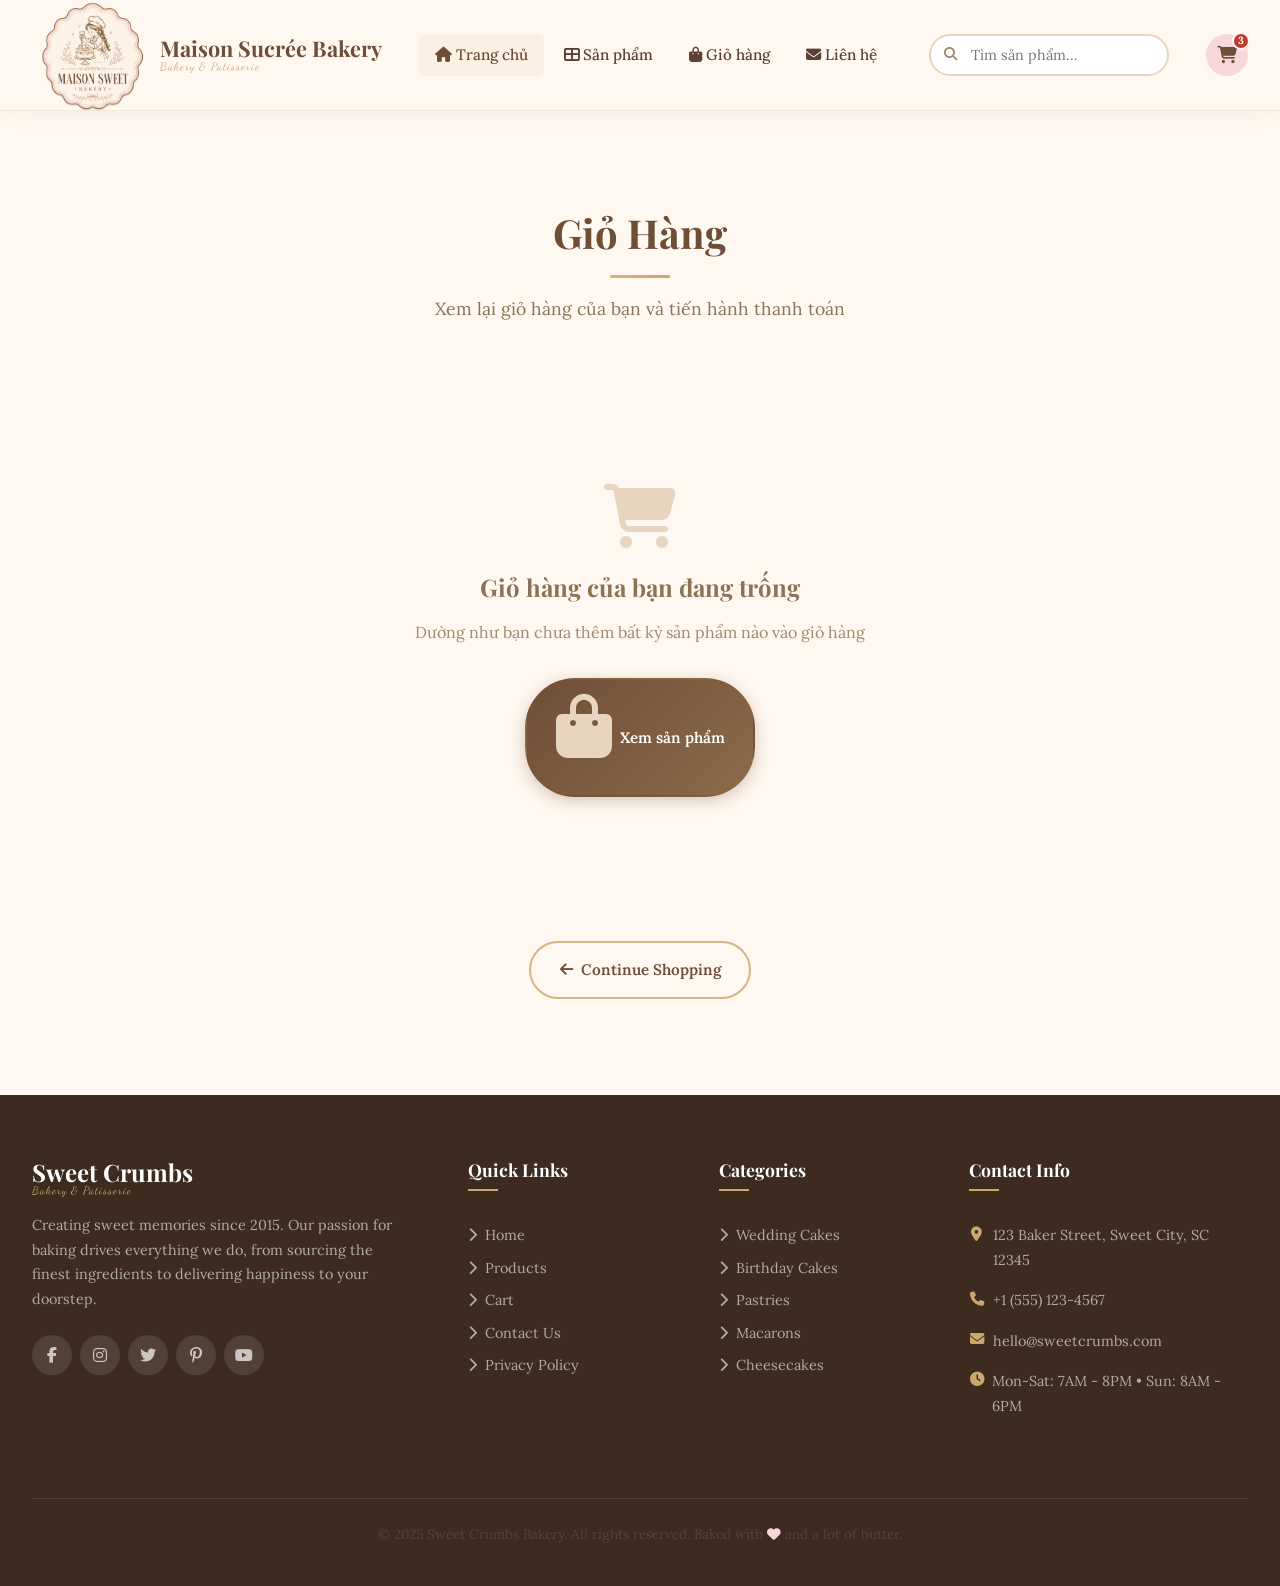
==== cart.html @ 45a96ffe "Summary" ====
<!doctype html>
<html lang="en">
  <head>
    <meta charset="UTF-8" />
    <meta name="viewport" content="width=device-width, initial-scale=1.0" />
    <title>Maison Sucrée Bakery - Cart</title>
    <link rel="stylesheet" href="css/style.css" />
    <link rel="stylesheet" href="css/cart.css" />
    <link
      rel="stylesheet"
      href="https://cdnjs.cloudflare.com/ajax/libs/font-awesome/6.5.1/css/all.min.css"
    />
    <link
      href="https://fonts.googleapis.com/css2?family=Playfair+Display:wght@400;500;600;700&family=Lora:wght@400;500;600;700&family=Dancing+Script:wght@400;500;600;700&display=swap"
      rel="stylesheet"
    />
  </head>
  <body>
    <!-- ========== HEADER ========== -->
    <header class="header">
      <div class="container">
        <a href="index.html" class="logo">
          <!-- <div class="logo-icon"><i class="fas fa-birthday-cake"></i></div> -->
          <div class="logo-image">
            <img src="images/web_logo_small.png" />
          </div>
          <div class="logo-text">
            Maison Sucrée Bakery
            <small>Bakery &amp; Patisserie</small>
          </div>
        </a>
        <nav class="nav-menu">
          <a href="index.html" class="nav-link active"
            ><i class="fas fa-home"></i> Trang chủ</a
          >
          <a href="products.html" class="nav-link"
            ><i class="fas fa-th-large"></i> Sản phẩm</a
          >
          <a href="cart.html" class="nav-link"
            ><i class="fas fa-shopping-bag"></i> Giỏ hàng</a
          >
          <a href="contact.html" class="nav-link"
            ><i class="fas fa-envelope"></i> Liên hệ</a
          >
        </nav>
        <div class="search-box">
          <i class="fas fa-search search-icon"></i>
          <input type="text" id="homeSearch" placeholder="Tìm sản phẩm..." />
        </div>
        <a href="cart.html" class="cart-icon" id="headerCart">
          <i class="fas fa-shopping-cart"></i>
          <span class="cart-badge">3</span>
        </a>
      </div>
    </header>

    <!-- ========== CART SECTION ========== -->
    <section class="section">
      <div class="container">
        <div class="section-title">
          <h2>Giỏ Hàng</h2>
          <p>Xem lại giỏ hàng của bạn và tiến hành thanh toán</p>
        </div>

        <!-- Cart Empty State (hidden when items exist) -->
        <div class="cart-empty" id="cartEmpty">
          <i class="fas fa-shopping-cart"></i>
          <h3>Giỏ hàng của bạn đang trống</h3>
          <p>Dường như bạn chưa thêm bất kỳ sản phẩm nào vào giỏ hàng</p>
          <a href="products.html" class="btn btn-primary">
            <i class="fas fa-shopping-bag"></i> Xem sản phẩm
          </a>
        </div>

        <div class="cart-layout" id="cartShop">
          <!-- Cart Table -->
          <div class="cart-table-wrapper">
            <table class="cart-table" id="cartTable">
              <thead>
                <tr>
                  <th>Tên Sản Phẩm</th>
                  <th>Giá</th>
                  <th>Số Lượng</th>
                  <th>Tổng</th>
                  <th>Xóa</th>
                </tr>
              </thead>
              <tbody id="cartBody"></tbody>
            </table>

            <div class="cart-actions">
              <button id="clearCartBtn">
                <i class="fas fa-trash"></i> Clear Cart
              </button>
            </div>
          </div>

          <!-- Cart Summary -->
          <div class="cart-summary" id="summaryRow"></div>
        </div>

        <!-- Continue Shopping -->
        <div style="text-align: center; margin-top: var(--space-2xl)">
          <a href="products.html" class="btn btn-outline">
            <i class="fas fa-arrow-left"></i> Continue Shopping
          </a>
        </div>
      </div>
    </section>

    <!-- ========== FOOTER ========== -->
    <footer class="footer">
      <div class="container">
        <div class="footer-grid">
          <div class="footer-brand">
            <div class="logo-text">
              Sweet Crumbs
              <small>Bakery &amp; Patisserie</small>
            </div>
            <p>
              Creating sweet memories since 2015. Our passion for baking drives
              everything we do, from sourcing the finest ingredients to
              delivering happiness to your doorstep.
            </p>
            <div class="footer-social">
              <a href="#" aria-label="Facebook"
                ><i class="fab fa-facebook-f"></i
              ></a>
              <a href="#" aria-label="Instagram"
                ><i class="fab fa-instagram"></i
              ></a>
              <a href="#" aria-label="Twitter"
                ><i class="fab fa-twitter"></i
              ></a>
              <a href="#" aria-label="Pinterest"
                ><i class="fab fa-pinterest-p"></i
              ></a>
              <a href="#" aria-label="YouTube"
                ><i class="fab fa-youtube"></i
              ></a>
            </div>
          </div>

          <div>
            <h4>Quick Links</h4>
            <ul class="footer-links">
              <li>
                <a href="index.html"
                  ><i class="fas fa-chevron-right"></i> Home</a
                >
              </li>
              <li>
                <a href="products.html"
                  ><i class="fas fa-chevron-right"></i> Products</a
                >
              </li>
              <li>
                <a href="cart.html"
                  ><i class="fas fa-chevron-right"></i> Cart</a
                >
              </li>
              <li>
                <a href="contact.html"
                  ><i class="fas fa-chevron-right"></i> Contact Us</a
                >
              </li>
              <li>
                <a href="policy.html"
                  ><i class="fas fa-chevron-right"></i> Privacy Policy</a
                >
              </li>
            </ul>
          </div>

          <div>
            <h4>Categories</h4>
            <ul class="footer-links">
              <li>
                <a href="products.html"
                  ><i class="fas fa-chevron-right"></i> Wedding Cakes</a
                >
              </li>
              <li>
                <a href="products.html"
                  ><i class="fas fa-chevron-right"></i> Birthday Cakes</a
                >
              </li>
              <li>
                <a href="products.html"
                  ><i class="fas fa-chevron-right"></i> Pastries</a
                >
              </li>
              <li>
                <a href="products.html"
                  ><i class="fas fa-chevron-right"></i> Macarons</a
                >
              </li>
              <li>
                <a href="products.html"
                  ><i class="fas fa-chevron-right"></i> Cheesecakes</a
                >
              </li>
            </ul>
          </div>

          <div>
            <h4>Contact Info</h4>
            <ul class="footer-contact">
              <li>
                <i class="fas fa-map-marker-alt"></i> 123 Baker Street, Sweet
                City, SC 12345
              </li>
              <li><i class="fas fa-phone"></i> +1 (555) 123-4567</li>
              <li><i class="fas fa-envelope"></i> hello@sweetcrumbs.com</li>
              <li>
                <i class="fas fa-clock"></i> Mon-Sat: 7AM - 8PM &bull; Sun: 8AM
                - 6PM
              </li>
            </ul>
          </div>
        </div>

        <div class="footer-bottom">
          <p>
            &copy; 2025 Sweet Crumbs Bakery. All rights reserved. Baked with
            <i class="fas fa-heart" style="color: var(--color-light-pink)"></i>
            and a lot of butter.
          </p>
        </div>
      </div>
    </footer>

    <!-- NEW Toast Notification -->
    <div id="toastBox" class="toast-box toast-success">
      <div class="toast-icon">
        <i class="fa-solid fa-circle-check"></i>
      </div>

      <div class="toast-content">
        <div class="toast-title"></div>
        <div class="toast-message"></div>
      </div>

      <button class="toast-close">
        <i class="fa-solid fa-xmark"></i>
      </button>
    </div>

    <script src="scripts/products_data.js"></script>
    <script src="scripts/cart.js"></script>
  </body>
</html>
---- css/style.css ----
/* =====================================================
   Sweet Crumbs Bakery - Main Stylesheet
   Theme: Warm, cozy, elegant bakery style
   Colors: Cream, Light Pink, Light Brown, Chocolate Brown
   ===================================================== */

/* === CSS Variables === */
:root {
  /* Colors */
  --color-cream: #fff8f0;
  --color-light-pink: #f8d7da;
  --color-light-brown: #d8b384;
  --color-chocolate: #6f4e37;
  --color-white: #ffffff;
  --color-dark: #3d2b1f;
  --color-gold: #c9a96e;
  --color-rose: #e8a0bf;
  --color-text: #5c4033;
  --color-text-light: #8b7355;
  --color-text-muted: #a0896e;
  --color-border: #e8d5c0;
  --color-success: #6b8e5a;
  --color-danger: #c0392b;
  --color-shadow: rgba(111, 78, 55, 0.08);
  --color-shadow-hover: rgba(111, 78, 55, 0.16);

  /* Typography */
  --font-heading: "Playfair Display", Georgia, serif;
  --font-body: "Lora", "Georgia", serif;
  --font-accent: "Dancing Script", cursive;

  /* Spacing */
  --space-xs: 0.25rem;
  --space-sm: 0.5rem;
  --space-md: 1rem;
  --space-lg: 1.5rem;
  --space-xl: 2rem;
  --space-2xl: 3rem;
  --space-3xl: 4rem;
  --space-4xl: 6rem;

  /* Border Radius */
  --radius-sm: 6px;
  --radius-md: 12px;
  --radius-lg: 20px;
  --radius-xl: 30px;
  --radius-full: 50%;

  /* Shadows */
  --shadow-sm: 0 2px 8px var(--color-shadow);
  --shadow-md: 0 4px 16px var(--color-shadow);
  --shadow-lg: 0 8px 32px var(--color-shadow-hover);
  --shadow-xl: 0 12px 48px var(--color-shadow-hover);

  /* Transitions */
  --transition-fast: 0.2s ease;
  --transition-normal: 0.3s ease;
  --transition-slow: 0.5s ease;

  /* Layout */
  --header-height: 80px;
  --max-width: 1280px;
}

/* === Reset & Base === */
*,
*::before,
*::after {
  margin: 0;
  padding: 0;
  box-sizing: border-box;
}

html {
  scroll-behavior: smooth;
  font-size: 16px;
}

body {
  font-family: var(--font-body);
  color: var(--color-text);
  background-color: var(--color-cream);
  line-height: 1.7;
  -webkit-font-smoothing: antialiased;
  -moz-osx-font-smoothing: grayscale;
}

h1,
h2,
h3,
h4,
h5,
h6 {
  font-family: var(--font-heading);
  color: var(--color-chocolate);
  line-height: 1.3;
  font-weight: 700;
}

h1 {
  font-size: 2.75rem;
}

h2 {
  font-size: 2.25rem;
}

h3 {
  font-size: 1.5rem;
}

h4 {
  font-size: 1.25rem;
}

p {
  margin-bottom: var(--space-md);
  color: var(--color-text);
}

a {
  text-decoration: none;
  color: inherit;
  transition: color var(--transition-fast);
}

img {
  max-width: 100%;
  height: auto;
  display: block;
}

ul,
ol {
  list-style: none;
}

button {
  font-family: var(--font-body);
  cursor: pointer;
  border: none;
  outline: none;
}

input,
select,
textarea {
  font-family: var(--font-body);
  font-size: 1rem;
  border: 2px solid var(--color-border);
  border-radius: var(--radius-md);
  padding: 0.75rem 1rem;
  background: var(--color-white);
  color: var(--color-text);
  transition:
    border-color var(--transition-fast),
    box-shadow var(--transition-fast);
  width: 100%;
}

input:focus,
select:focus,
textarea:focus {
  outline: none;
  border-color: var(--color-light-brown);
  box-shadow: 0 0 0 4px rgba(216, 179, 132, 0.15);
}

.errorcontact {
  color: var(--color-danger);
  margin-top: 5px;
  font-size: 0.85rem;
}

select {
  appearance: none;
  background-image: url("data:image/svg+xml,%3Csvg xmlns='http://www.w3.org/2000/svg' width='12' height='12' viewBox='0 0 12 12'%3E%3Cpath fill='%236F4E37' d='M6 8L1 3h10z'/%3E%3C/svg%3E");
  background-repeat: no-repeat;
  background-position: right 1rem center;
  padding-right: 2.5rem;
}

/* === Utility === */
.container {
  max-width: var(--max-width);
  margin: 0 auto;
  padding: 0 var(--space-xl);
}

.section {
  padding: var(--space-4xl) 0;
}

.section-title {
  text-align: center;
  margin-bottom: var(--space-3xl);
}

.section-title h2 {
  font-size: 2.5rem;
  margin-bottom: var(--space-md);
  position: relative;
  display: inline-block;
}

.section-title h2::after {
  content: "";
  display: block;
  width: 60px;
  height: 3px;
  background: linear-gradient(
    135deg,
    var(--color-light-brown),
    var(--color-gold)
  );
  margin: var(--space-md) auto 0;
  border-radius: 2px;
}

.section-title p {
  font-size: 1.1rem;
  color: var(--color-text-light);
  max-width: 550px;
  margin: 0 auto;
}

.accent-text {
  font-family: var(--font-accent);
  color: var(--color-gold);
}

/* === Header === */
.header {
  /* position: sticky;
  top: 0;
  z-index: 1000; */
  padding: 15px 0px;
  background: rgba(255, 248, 240, 0.97);
  backdrop-filter: blur(12px);
  -webkit-backdrop-filter: blur(12px);
  border-bottom: 1px solid rgba(232, 213, 192, 0.5);
  box-shadow: 0 2px 20px rgba(111, 78, 55, 0.06);
}

.header .container {
  display: flex;
  align-items: center;
  justify-content: space-between;
  height: var(--header-height);
  gap: var(--space-xl);
}

/* Logo */
.logo {
  display: flex;
  align-items: center;
  gap: var(--space-sm);
  flex-shrink: 0;
}

.logo-icon {
  width: 44px;
  height: 44px;
  background: linear-gradient(
    135deg,
    var(--color-light-brown),
    var(--color-chocolate)
  );
  border-radius: var(--radius-md);
  display: flex;
  align-items: center;
  justify-content: center;
  color: var(--color-white);
  font-size: 1.3rem;
}

.logo-image img {
  width: 120px;
  height: 120px;
}

.logo-text {
  font-family: var(--font-heading);
  font-size: 1.35rem;
  color: var(--color-chocolate);
  font-weight: 700;
  line-height: 1.1;
}

.logo-text small {
  display: block;
  font-family: var(--font-accent);
  font-size: 0.7rem;
  color: var(--color-gold);
  font-weight: 400;
  letter-spacing: 1px;
}

/* Navigation */
.nav-menu {
  display: flex;
  align-items: center;
  gap: var(--space-xs);
}

.nav-link {
  padding: 0.5rem 1rem;
  color: var(--color-text);
  font-weight: 500;
  font-size: 0.95rem;
  border-radius: var(--radius-sm);
  transition: all var(--transition-fast);
  white-space: nowrap;
}

.nav-link:hover,
.nav-link.active {
  color: var(--color-chocolate);
  background: rgba(216, 179, 132, 0.12);
}

/* Search Box */
.search-box {
  position: relative;
  flex-shrink: 0;
}

.search-box input {
  width: 240px;
  padding: 0.6rem 1rem 0.6rem 2.5rem;
  border-radius: 50px;
  font-size: 0.9rem;
  border: 2px solid var(--color-border);
  background: var(--color-white);
  transition: all var(--transition-normal);
}

.search-box input:focus {
  width: 300px;
  border-color: var(--color-light-brown);
  box-shadow: 0 0 0 4px rgba(216, 179, 132, 0.12);
}

.search-box .search-icon {
  position: absolute;
  left: 0.9rem;
  top: 50%;
  transform: translateY(-50%);
  color: var(--color-text-muted);
  font-size: 0.85rem;
}

/* Cart Icon */
.cart-icon {
  position: relative;
  display: flex;
  align-items: center;
  justify-content: center;
  width: 42px;
  height: 42px;
  border-radius: var(--radius-full);
  background: var(--color-light-pink);
  color: var(--color-chocolate);
  font-size: 1.1rem;
  transition: all var(--transition-fast);
  flex-shrink: 0;
}

.cart-icon:hover {
  background: var(--color-chocolate);
  color: var(--color-white);
  transform: scale(1.05);
}

.cart-badge {
  position: absolute;
  top: -2px;
  right: -2px;
  background: var(--color-danger);
  color: var(--color-white);
  font-size: 0.65rem;
  font-weight: 700;
  width: 18px;
  height: 18px;
  border-radius: var(--radius-full);
  display: flex;
  align-items: center;
  justify-content: center;
  border: 2px solid var(--color-cream);
}

/* === Hero Slider === */
.hero-slider {
  position: relative;
  width: 100%;
  min-height: 560px;
  overflow: hidden;
  background: linear-gradient(
    135deg,
    #fff8f0 0%,
    #f8e8d6 30%,
    #f0d4b8 70%,
    #e8c4a0 100%
  );
}

.hero-slider .slide {
  position: absolute;
  inset: 0;
  display: grid;
  grid-template-columns: 1fr 1fr;
  gap: var(--space-3xl);
  align-items: center;
  padding: var(--space-3xl) 8%;
  opacity: 0;
  visibility: hidden;
  transition:
    opacity 0.8s ease,
    visibility 0.8s ease;
}

.hero-slider .slide.active {
  opacity: 1;
  visibility: visible;
}

.slide-content {
  position: relative;
  z-index: 2;
}

.slide-badge {
  display: inline-flex;
  align-items: center;
  gap: var(--space-sm);
  background: rgba(255, 255, 255, 0.7);
  backdrop-filter: blur(8px);
  padding: 0.4rem 1rem;
  border-radius: 50px;
  font-size: 0.85rem;
  color: var(--color-chocolate);
  font-weight: 500;
  margin-bottom: var(--space-lg);
  border: 1px solid rgba(216, 179, 132, 0.3);
}

.slide-content h2 {
  font-size: 3.2rem;
  line-height: 1.15;
  margin-bottom: var(--space-lg);
  color: var(--color-dark);
  font-family: var(--font-heading);
  max-width: 520px;
}

.slide-content p {
  font-size: 1.15rem;
  color: var(--color-text-light);
  /* margin-bottom: var(--space-xl); */
  max-width: 480px;
  line-height: 1.8;
}

.slide-image {
  display: flex;
  justify-content: center;
  align-items: center;
  position: relative;
  z-index: 1;
}

.slide-image img {
  width: 100%;
  max-width: 500px;
  border-radius: var(--radius-lg);
  box-shadow: var(--shadow-xl);
  object-fit: cover;
  aspect-ratio: 4/3;
  transition: transform 0.6s ease;
}

.slide.active .slide-image img {
  transform: scale(1);
}

/* Slider navigation arrows */
.slider-btn {
  position: absolute;
  top: 50%;
  transform: translateY(-50%);
  z-index: 10;
  width: 50px;
  height: 50px;
  border: none;
  border-radius: var(--radius-full);
  background: rgba(255, 255, 255, 0.85);
  backdrop-filter: blur(8px);
  color: var(--color-chocolate);
  font-size: 1.8rem;
  cursor: pointer;
  box-shadow: var(--shadow-md);
  transition: all var(--transition-normal);
  display: flex;
  align-items: center;
  justify-content: center;
  line-height: 1;
}

.slider-btn:hover {
  background: var(--color-white);
  box-shadow: var(--shadow-lg);
  transform: translateY(-50%) scale(1.08);
}

.slider-btn-prev {
  left: 24px;
}

.slider-btn-next {
  right: 24px;
}

/* Slider dots */
.slider-dots {
  position: absolute;
  bottom: 28px;
  left: 50%;
  transform: translateX(-50%);
  z-index: 10;
  display: flex;
  gap: 12px;
}

.slider-dot {
  width: 12px;
  height: 12px;
  border-radius: var(--radius-full);
  border: 2px solid var(--color-chocolate);
  background: transparent;
  cursor: pointer;
  transition: all var(--transition-normal);
  padding: 0;
}

.slider-dot.active {
  background: var(--color-chocolate);
  transform: scale(1.2);
}

.slider-dot:hover {
  background: var(--color-light-brown);
  border-color: var(--color-light-brown);
}

/* === Buttons === */
.btn {
  display: inline-flex;
  align-items: center;
  justify-content: center;
  gap: var(--space-sm);
  padding: 0.85rem 1.8rem;
  border-radius: 50px;
  font-weight: 600;
  font-size: 0.95rem;
  transition: all var(--transition-normal);
  white-space: nowrap;
  border: 2px solid transparent;
}

.btn-primary {
  background: linear-gradient(135deg, var(--color-chocolate), #8b6b4a);
  color: var(--color-white);
  box-shadow: 0 4px 15px rgba(111, 78, 55, 0.3);
}

.btn-primary:hover {
  transform: translateY(-2px);
  box-shadow: 0 6px 25px rgba(111, 78, 55, 0.4);
  background: linear-gradient(135deg, #8b6b4a, var(--color-chocolate));
}

.btn-secondary {
  background: var(--color-white);
  color: var(--color-chocolate);
  border-color: var(--color-chocolate);
}

.btn-secondary:hover {
  background: var(--color-chocolate);
  color: var(--color-white);
  transform: translateY(-2px);
}

.btn-outline {
  background: transparent;
  color: var(--color-chocolate);
  border: 2px solid var(--color-light-brown);
}

.btn-outline:hover {
  background: var(--color-light-brown);
  color: var(--color-white);
  transform: translateY(-2px);
}

.btn-small {
  padding: 0.5rem 1.2rem;
  font-size: 0.85rem;
}

/* === Product Cards === */
.product-grid {
  display: grid;
  grid-template-columns: repeat(3, 1fr);
  gap: var(--space-xl);
}

.product-card {
  background: var(--color-white);
  border-radius: var(--radius-lg);
  overflow: hidden;
  box-shadow: var(--shadow-sm);
  transition: all var(--transition-normal);
  border: 1px solid rgba(232, 213, 192, 0.3);
}

.product-card:hover {
  transform: translateY(-6px);
  box-shadow: var(--shadow-lg);
}

.product-card-image {
  position: relative;
  overflow: hidden;
  /* aspect-ratio: 1/1; */
  aspect-ratio: 4/3;
  background: linear-gradient(
    135deg,
    var(--color-light-pink) 0%,
    var(--color-cream) 100%
  );
}

.product-card-image img {
  width: 100%;
  height: 100%;
  object-fit: cover;
  transition: transform var(--transition-slow);
}

.product-card:hover .product-card-image img {
  transform: scale(1.08);
}

.product-card-tag {
  position: absolute;
  top: var(--space-md);
  left: var(--space-md);
  background: var(--color-chocolate);
  color: var(--color-white);
  padding: 0.25rem 0.85rem;
  border-radius: 50px;
  font-size: 0.75rem;
  font-weight: 600;
  letter-spacing: 0.5px;
}

.product-card-body {
  padding: var(--space-lg);
}

.product-card-body h3 {
  font-size: 1.15rem;
  margin-bottom: var(--space-sm);
}

.product-card-body .short-desc {
  font-size: 0.9rem;
  color: var(--color-text-light);
  margin-bottom: var(--space-md);
  line-height: 1.6;
  display: -webkit-box;
  -webkit-line-clamp: 3;
  -webkit-box-orient: vertical;
  overflow: hidden;
}

.product-card-footer {
  display: flex;
  align-items: center;
  justify-content: space-between;
  margin-bottom: var(--space-md);
}

.product-price {
  font-family: var(--font-heading);
  font-size: 1.4rem;
  color: var(--color-chocolate);
  font-weight: 700;
}

.product-card-actions {
  display: flex;
  gap: var(--space-sm);
}

.add-to-cart-btn {
  flex: 1;
  padding: 0.65rem 1rem;
  background: linear-gradient(135deg, var(--color-chocolate), #8b6b4a);
  color: var(--color-white);
  border-radius: var(--radius-md);
  font-weight: 600;
  font-size: 0.85rem;
  transition: all var(--transition-fast);
  display: flex;
  align-items: center;
  justify-content: center;
  gap: var(--space-xs);
}

.add-to-cart-btn:hover {
  transform: translateY(-1px);
  box-shadow: 0 4px 12px rgba(111, 78, 55, 0.3);
}

.view-details-btn {
  padding: 0.65rem 1rem;
  background: transparent;
  color: var(--color-chocolate);
  border: 2px solid var(--color-border);
  border-radius: var(--radius-md);
  font-weight: 600;
  font-size: 0.85rem;
  transition: all var(--transition-fast);
  display: flex;
  align-items: center;
  justify-content: center;
  gap: var(--space-xs);
}

.view-details-btn:hover {
  border-color: var(--color-chocolate);
  background: rgba(111, 78, 55, 0.05);
}

/* === Why Choose Us / Features === */
.features-grid {
  display: grid;
  grid-template-columns: repeat(3, 1fr);
  gap: var(--space-xl);
}

.feature-card {
  background: var(--color-white);
  padding: var(--space-2xl);
  border-radius: var(--radius-lg);
  text-align: center;
  box-shadow: var(--shadow-sm);
  transition: all var(--transition-normal);
  border: 1px solid rgba(232, 213, 192, 0.3);
}

.feature-card:hover {
  transform: translateY(-4px);
  box-shadow: var(--shadow-md);
}

.feature-icon {
  width: 72px;
  height: 72px;
  border-radius: var(--radius-full);
  display: flex;
  align-items: center;
  justify-content: center;
  margin: 0 auto var(--space-lg);
  font-size: 1.8rem;
}

.feature-icon.pink {
  background: var(--color-light-pink);
  color: var(--color-chocolate);
}

.feature-icon.brown {
  background: rgba(216, 179, 132, 0.25);
  color: var(--color-chocolate);
}

.feature-icon.gold {
  background: rgba(201, 169, 110, 0.2);
  color: var(--color-chocolate);
}

.feature-card h3 {
  margin-bottom: var(--space-md);
  font-size: 1.2rem;
}

.feature-card p {
  color: var(--color-text-light);
  font-size: 0.95rem;
  line-height: 1.7;
}

/* === Testimonials === */
.testimonials-section {
  background: var(--color-white);
}

.testimonials-grid {
  display: grid;
  grid-template-columns: repeat(3, 1fr);
  gap: var(--space-xl);
}

.testimonial-card {
  background: var(--color-cream);
  padding: var(--space-xl);
  border-radius: var(--radius-lg);
  position: relative;
}

.testimonial-card::before {
  content: "\201C";
  font-family: var(--font-heading);
  font-size: 4rem;
  color: var(--color-light-brown);
  opacity: 0.4;
  position: absolute;
  top: 0.5rem;
  left: 1.25rem;
  line-height: 1;
}

.testimonial-card p {
  font-style: italic;
  color: var(--color-text-light);
  margin-bottom: var(--space-lg);
  padding-top: var(--space-lg);
  line-height: 1.7;
}

.testimonial-author {
  display: flex;
  align-items: center;
  gap: var(--space-md);
}

.testimonial-avatar {
  width: 48px;
  height: 48px;
  border-radius: var(--radius-full);
  background: var(--color-light-pink);
  display: flex;
  align-items: center;
  justify-content: center;
  color: var(--color-chocolate);
  font-size: 1.2rem;
}

.testimonial-author-info strong {
  display: block;
  font-size: 0.95rem;
  color: var(--color-chocolate);
}

.testimonial-author-info span {
  font-size: 0.8rem;
  color: var(--color-text-muted);
}

.stars {
  color: var(--color-gold);
  font-size: 0.85rem;
  margin-bottom: var(--space-sm);
  letter-spacing: 2px;
}

/* === Footer === */
.footer {
  background: var(--color-dark);
  color: rgba(255, 255, 255, 0.8);
  padding: var(--space-3xl) 0 0;
}

.footer-grid {
  display: grid;
  grid-template-columns: 2fr 1fr 1fr 1.5fr;
  gap: var(--space-3xl);
  padding-bottom: var(--space-3xl);
  border-bottom: 1px solid rgba(255, 255, 255, 0.1);
}

.footer-brand .logo-text {
  color: var(--color-white);
  font-size: 1.5rem;
  margin-bottom: var(--space-md);
}

.footer-brand .logo-text small {
  color: var(--color-gold);
}

.footer-brand p {
  color: rgba(255, 255, 255, 0.6);
  font-size: 0.9rem;
  line-height: 1.7;
}

.footer-social {
  display: flex;
  gap: var(--space-sm);
  margin-top: var(--space-lg);
}

.footer-social a {
  width: 40px;
  height: 40px;
  border-radius: var(--radius-full);
  background: rgba(255, 255, 255, 0.1);
  display: flex;
  align-items: center;
  justify-content: center;
  color: rgba(255, 255, 255, 0.7);
  transition: all var(--transition-fast);
}

.footer-social a:hover {
  background: var(--color-light-brown);
  color: var(--color-white);
  transform: translateY(-2px);
}

.footer h4 {
  color: var(--color-white);
  font-size: 1.1rem;
  margin-bottom: var(--space-lg);
  position: relative;
  padding-bottom: var(--space-sm);
}

.footer h4::after {
  content: "";
  display: block;
  width: 30px;
  height: 2px;
  background: var(--color-gold);
  margin-top: var(--space-sm);
}

.footer-links li {
  margin-bottom: var(--space-sm);
}

.footer-links a {
  color: rgba(255, 255, 255, 0.6);
  font-size: 0.9rem;
  transition: all var(--transition-fast);
  display: flex;
  align-items: center;
  gap: var(--space-sm);
}

.footer-links a:hover {
  color: var(--color-gold);
  transform: translateX(4px);
}

.footer-contact li {
  display: flex;
  align-items: flex-start;
  gap: var(--space-sm);
  margin-bottom: var(--space-md);
  color: rgba(255, 255, 255, 0.6);
  font-size: 0.9rem;
}

.footer-contact li i {
  color: var(--color-gold);
  margin-top: 0.2rem;
  width: 16px;
  text-align: center;
}

.footer-bottom {
  padding: var(--space-lg) 0;
  text-align: center;
  color: rgba(255, 255, 255, 0.4);
  font-size: 0.85rem;
}

/* === Products Page Layout === */
.products-layout {
  display: grid;
  grid-template-columns: 280px 1fr;
  gap: var(--space-2xl);
}

.products-header {
  display: flex;
  align-items: center;
  justify-content: space-between;
  margin-bottom: var(--space-xl);
  flex-wrap: wrap;
  gap: var(--space-md);
}

.products-count {
  color: var(--color-text-light);
  font-size: 0.95rem;
}

/* === Product Details Page === */
.product-details-layout {
  display: grid;
  grid-template-columns: 1fr 1fr;
  gap: var(--space-3xl);
  align-items: start;
}

.breadcrumb {
  display: flex;
  align-items: center;
  gap: var(--space-sm);
  margin-bottom: var(--space-xl);
  font-size: 0.9rem;
  color: var(--color-text-light);
  flex-wrap: wrap;
}

.breadcrumb a {
  color: var(--color-text-light);
  transition: color var(--transition-fast);
}

.breadcrumb a:hover {
  color: var(--color-chocolate);
}

.breadcrumb .separator {
  color: var(--color-text-muted);
  font-size: 0.7rem;
}

.breadcrumb .current {
  color: var(--color-chocolate);
  font-weight: 500;
}

/* Gallery */
.product-gallery {
  position: sticky;
  top: calc(var(--header-height) + var(--space-xl));
}

.main-image {
  width: 100%;
  aspect-ratio: 1;
  border-radius: var(--radius-lg);
  overflow: hidden;
  background: linear-gradient(
    135deg,
    var(--color-light-pink) 0%,
    var(--color-cream) 100%
  );
  margin-bottom: var(--space-md);
  box-shadow: var(--shadow-md);
}

.main-image img {
  width: 100%;
  height: 100%;
  object-fit: cover;
}

.gallery-thumbnails {
  display: flex;
  gap: var(--space-sm);
}

.gallery-thumbnails img {
  width: 80px;
  height: 80px;
  object-fit: cover;
  border-radius: var(--radius-md);
  border: 3px solid transparent;
  cursor: pointer;
  transition: all var(--transition-fast);
}

.gallery-thumbnails img:hover,
.gallery-thumbnails img.active {
  border-color: var(--color-chocolate);
  transform: translateY(-2px);
  box-shadow: var(--shadow-sm);
}

/* Product Info */
.product-info h1 {
  font-size: 2.25rem;
  margin-bottom: var(--space-md);
}

.product-rating {
  display: flex;
  align-items: center;
  gap: var(--space-sm);
  margin-bottom: var(--space-lg);
}

.product-rating .stars {
  font-size: 1rem;
}

.product-rating span {
  color: var(--color-text-light);
  font-size: 0.9rem;
}

.product-details-price {
  font-family: var(--font-heading);
  font-size: 2rem;
  color: var(--color-chocolate);
  font-weight: 700;
  margin-bottom: var(--space-lg);
}

.product-description {
  color: var(--color-text-light);
  font-size: 1rem;
  line-height: 1.8;
  margin-bottom: var(--space-xl);
  padding-bottom: var(--space-xl);
  border-bottom: 1px solid var(--color-border);
}

.quantity-selector {
  display: flex;
  align-items: center;
  gap: var(--space-md);
  margin-bottom: var(--space-xl);
}

.quantity-selector label {
  font-weight: 600;
  color: var(--color-chocolate);
}

.quantity-controls {
  display: flex;
  align-items: center;
  border: 2px solid var(--color-border);
  border-radius: var(--radius-md);
  overflow: hidden;
}

.btn-minus,
.btn-plus {
  width: 44px;
  height: 44px;
  display: flex;
  align-items: center;
  justify-content: center;
  background: var(--color-cream);
  color: var(--color-chocolate);
  font-size: 1.1rem;
  font-weight: 600;
  transition: all var(--transition-fast);
}

.btn-minus:hover,
.btn-plus:hover {
  background: var(--color-chocolate);
  color: var(--color-white);
}

.quantity-controls input {
  width: 60px;
  height: 44px;
  text-align: center;
  border: none;
  border-left: 2px solid var(--color-border);
  border-right: 2px solid var(--color-border);
  border-radius: 0;
  font-weight: 600;
  font-size: 1rem;
}

.product-detail-actions {
  display: flex;
  gap: var(--space-md);
  margin-bottom: var(--space-xl);
}

.product-detail-actions .add-to-cart-btn {
  flex: 1;
  padding: 0.9rem 2rem;
  font-size: 1rem;
}

.product-detail-actions .btn-secondary {
  padding: 0.9rem 1.5rem;
}

/* Tabs */
.product-tabs {
  margin-top: var(--space-3xl);
}

.tab-buttons {
  display: flex;
  gap: 0;
  border-bottom: 2px solid var(--color-border);
  margin-bottom: var(--space-xl);
}

.tab-btn {
  padding: 0.85rem 1.5rem;
  background: none;
  color: var(--color-text-light);
  font-weight: 600;
  font-size: 0.95rem;
  border-bottom: 3px solid transparent;
  margin-bottom: -2px;
  transition: all var(--transition-fast);
}

.tab-btn:hover,
.tab-btn.active {
  color: var(--color-chocolate);
  border-bottom-color: var(--color-chocolate);
}

.tab-content {
  display: none;
  padding: var(--space-md) 0;
}

.tab-content.active {
  display: block;
}

.tab-content ul {
  list-style: disc;
  padding-left: var(--space-xl);
}

.tab-content ul li {
  margin-bottom: var(--space-sm);
  color: var(--color-text-light);
  line-height: 1.7;
}

.nutrition-table {
  width: 100%;
  border-collapse: collapse;
}

.nutrition-table tr {
  border-bottom: 1px solid var(--color-border);
}

.nutrition-table tr:last-child {
  border-bottom: none;
}

.nutrition-table td {
  padding: var(--space-sm) 0;
  color: var(--color-text-light);
}

.nutrition-table td:last-child {
  text-align: right;
  font-weight: 600;
  color: var(--color-chocolate);
}

/* === Cart Page === */
.cart-layout {
  display: grid;
  grid-template-columns: 1fr 380px;
  gap: var(--space-2xl);
  align-items: start;
}

.cart-table-wrapper {
  background: var(--color-white);
  border-radius: var(--radius-lg);
  box-shadow: var(--shadow-sm);
  overflow: hidden;
  border: 1px solid rgba(232, 213, 192, 0.3);
}

.cart-table {
  width: 100%;
  border-collapse: collapse;
}

.cart-table thead {
  background: var(--color-cream);
}

.cart-table th {
  padding: var(--space-md) var(--space-lg);
  text-align: left;
  font-weight: 600;
  color: var(--color-chocolate);
  font-size: 0.9rem;
  text-transform: uppercase;
  letter-spacing: 0.5px;
}

.cart-table td {
  padding: var(--space-lg);
  vertical-align: middle;
  border-bottom: 1px solid var(--color-border);
}

.cart-table tbody tr {
  transition: background var(--transition-fast);
}

.cart-table tbody tr:hover {
  background: rgba(255, 248, 240, 0.5);
}

.cart-product {
  display: flex;
  align-items: center;
  gap: var(--space-md);
}

.cart-product img {
  width: 72px;
  height: 72px;
  object-fit: cover;
  border-radius: var(--radius-md);
}

.cart-product-info h4 {
  font-size: 1rem;
  margin-bottom: var(--space-xs);
}

.cart-product-info span {
  font-size: 0.8rem;
  color: var(--color-text-muted);
}

.cart-unit-price {
  font-weight: 600;
  color: var(--color-chocolate);
}

.cart-quantity {
  display: flex;
  align-items: center;
}

.cart-quantity .quantity-controls {
  border-radius: var(--radius-md);
}

.cart-quantity .btn-minus,
.cart-quantity .btn-plus {
  width: 36px;
  height: 36px;
  font-size: 0.9rem;
}

.cart-quantity input {
  width: 65px;
  height: 36px;
  font-size: 0.9rem;
}

.cart-total-price {
  font-weight: 700;
  color: var(--color-chocolate);
  font-size: 1.05rem;
}

.remove-cart-item {
  width: 36px;
  height: 36px;
  border-radius: var(--radius-full);
  background: rgba(192, 57, 43, 0.08);
  color: var(--color-danger);
  display: flex;
  align-items: center;
  justify-content: center;
  transition: all var(--transition-fast);
}

.remove-cart-item:hover {
  background: var(--color-danger);
  color: var(--color-white);
}

.cart-actions {
  padding: var(--space-lg);
  display: flex;
  justify-content: flex-end;
  gap: var(--space-md);
}

#clearCartBtn {
  padding: 0.5rem 1.2rem;
  background: transparent;
  color: var(--color-danger);
  border: 2px solid var(--color-danger);
  border-radius: var(--radius-md);
  font-weight: 600;
  font-size: 0.85rem;
  transition: all var(--transition-fast);
}

#clearCartBtn:hover {
  background: var(--color-danger);
  color: var(--color-white);
}

/* Cart Summary */
.cart-summary {
  background: var(--color-white);
  border-radius: var(--radius-lg);
  padding: var(--space-xl);
  box-shadow: var(--shadow-sm);
  position: sticky;
  top: calc(var(--header-height) + var(--space-xl));
  border: 1px solid rgba(232, 213, 192, 0.3);
}

.cart-summary h3 {
  font-size: 1.3rem;
  margin-bottom: var(--space-xl);
  padding-bottom: var(--space-md);
  border-bottom: 2px solid var(--color-border);
}

.summary-row {
  display: flex;
  justify-content: space-between;
  align-items: center;
  margin-bottom: var(--space-md);
  color: var(--color-text-light);
}

.summary-row.total {
  margin-top: var(--space-lg);
  padding-top: var(--space-lg);
  border-top: 2px solid var(--color-chocolate);
  font-size: 1.15rem;
  font-weight: 700;
}

.summary-row.total span:last-child {
  color: var(--color-chocolate);
  font-family: var(--font-heading);
  font-size: 1.4rem;
}

.cart-summary .btn {
  width: 100%;
  margin-top: var(--space-xl);
  padding: 0.9rem;
  font-size: 1.05rem;
}

.cart-empty {
  text-align: center;
  padding: var(--space-4xl) var(--space-xl);
}

.cart-empty i {
  font-size: 4rem;
  color: var(--color-border);
  margin-bottom: var(--space-lg);
}

.cart-empty h3 {
  color: var(--color-text-light);
  margin-bottom: var(--space-md);
}

.cart-empty p {
  color: var(--color-text-muted);
  margin-bottom: var(--space-xl);
}

/* === Responsive === */
@media (max-width: 1024px) {
  h1 {
    font-size: 2.25rem;
  }

  h2 {
    font-size: 1.85rem;
  }

  .hero-slider {
    min-height: 480px;
  }

  .hero-slider .slide {
    grid-template-columns: 1fr;
    text-align: center;
    gap: var(--space-xl);
  }

  .slide-content h2 {
    font-size: 2.75rem;
  }

  .slide-content p {
    margin: 0 auto var(--space-xl);
  }

  .slide-image img {
    max-width: 400px;
  }

  .slider-btn {
    width: 44px;
    height: 44px;
    font-size: 1.5rem;
  }

  .slider-btn-prev {
    left: 16px;
  }

  .slider-btn-next {
    right: 16px;
  }

  .product-grid {
    grid-template-columns: repeat(2, 1fr);
  }

  .features-grid {
    grid-template-columns: repeat(2, 1fr);
  }

  .testimonials-grid {
    grid-template-columns: repeat(2, 1fr);
  }

  .footer-grid {
    grid-template-columns: repeat(2, 1fr);
    gap: var(--space-xl);
  }

  .products-layout {
    grid-template-columns: 1fr;
  }

  .filter-sidebar {
    position: static;
    display: grid;
    grid-template-columns: repeat(3, 1fr);
    gap: var(--space-md);
    align-items: end;
  }

  .filter-sidebar h3 {
    grid-column: 1 / -1;
    border-bottom: none;
    margin-bottom: 0;
  }

  .product-details-layout {
    grid-template-columns: 1fr;
    gap: var(--space-xl);
  }

  .product-gallery {
    position: static;
  }

  .cart-layout {
    grid-template-columns: 1fr;
  }

  .cart-summary {
    position: static;
  }
}

@media (max-width: 768px) {
  h1 {
    font-size: 1.85rem;
  }

  h2 {
    font-size: 1.6rem;
  }

  :root {
    --header-height: 70px;
  }

  .header .container {
    flex-wrap: wrap;
    height: auto;
    padding-top: var(--space-sm);
    padding-bottom: var(--space-sm);
    gap: var(--space-sm);
  }

  .nav-menu {
    order: 3;
    width: 100%;
    justify-content: center;
    padding-top: var(--space-sm);
    border-top: 1px solid var(--color-border);
  }

  .search-box {
    order: 2;
    flex: 1;
  }

  .search-box input {
    width: 100%;
  }

  .search-box input:focus {
    width: 100%;
  }

  .hero-slider {
    min-height: auto;
  }

  .slide-content h2 {
    font-size: 2.1rem;
  }

  .slide-image {
    display: none;
  }

  .slider-btn {
    width: 40px;
    height: 40px;
    font-size: 1.3rem;
  }

  .slider-btn-prev {
    left: 12px;
  }

  .slider-btn-next {
    right: 12px;
  }

  .slider-dots {
    bottom: 18px;
  }

  .product-grid {
    grid-template-columns: 1fr;
  }

  .features-grid {
    grid-template-columns: 1fr;
  }

  .testimonials-grid {
    grid-template-columns: 1fr;
  }

  .section {
    padding: var(--space-2xl) 0;
  }

  .section-title h2 {
    font-size: 1.85rem;
  }

  .footer-grid {
    grid-template-columns: 1fr;
  }

  .filter-sidebar {
    grid-template-columns: 1fr;
  }

  .cart-table th:nth-child(4),
  .cart-table td:nth-child(4) {
    display: none;
  }

  .cart-table th,
  .cart-table td {
    padding: var(--space-md);
  }

  .cart-product img {
    width: 56px;
    height: 56px;
  }

  .product-detail-actions {
    flex-direction: column;
  }

  .gallery-thumbnails img {
    width: 60px;
    height: 60px;
  }

  .tab-buttons {
    overflow-x: auto;
  }
}

@media (max-width: 480px) {
  .container {
    padding: 0 var(--space-md);
  }

  h1 {
    font-size: 1.6rem;
  }

  h2 {
    font-size: 1.4rem;
  }

  .hero-content h1 {
    font-size: 1.85rem;
  }

  .hero-content h1 .accent-text {
    font-size: 2rem;
  }

  .hero-actions {
    flex-direction: column;
    align-items: stretch;
  }

  .hero-actions .btn {
    width: 100%;
  }

  .product-card-actions {
    flex-direction: column;
  }

  .product-card-footer {
    flex-direction: column;
    align-items: flex-start;
    gap: var(--space-sm);
  }

  .cart-product {
    flex-direction: column;
    align-items: flex-start;
  }
}

/* === Animations === */
@keyframes fadeInUp {
  from {
    opacity: 0;
    transform: translateY(20px);
  }

  to {
    opacity: 1;
    transform: translateY(0);
  }
}

.fade-in-up {
  animation: fadeInUp 0.6s ease forwards;
}

/* === Toast Notification === */
.toast {
  position: fixed;

  /* bottom: -100px;
	left: 50%;
	transform: translateX(-50%);
	opacity: 0;
	transition: all 0.4s cubic-bezier(0.175, 0.885, 0.32, 1.275); */

  top: 30px;
  left: 50%;
  transform: translate(-50%, -100%);
  opacity: 0;

  transition:
    transform 0.35s ease,
    opacity 0.35s ease;

  background: linear-gradient(135deg, var(--color-success), #5a7d4a);
  color: var(--color-white);
  padding: 1rem 2rem;
  border-radius: var(--radius-lg);
  box-shadow: 0 8px 32px rgba(107, 142, 90, 0.4);
  display: flex;
  /* align-items: center; */
  gap: 0.75rem;
  font-family: var(--font-body);
  font-size: 1rem;
  font-weight: 500;
  z-index: 9999;

  pointer-events: none;
  white-space: nowrap;

  width: 350px;
}

.toast.show {
  /* bottom: 30px;*/

  transform: translate(-50%, 0);

  opacity: 1;
  pointer-events: auto;
}

.toast i {
  font-size: 1.3rem;
}

/* === NEW TOAST === */
.toast-box {
  position: fixed;
  top: 30px;
  left: 50%;
  transform: translate(-50%, -150%);
  width: 360px;

  border-radius: 14px;
  padding: 18px 20px;

  display: flex;
  align-items: flex-start;
  gap: 14px;

  color: #fff;
  box-shadow: 0 18px 40px rgba(0, 0, 0, 0.22);

  opacity: 0;
  pointer-events: none;

  transition:
    transform 0.35s ease,
    opacity 0.35s ease;

  z-index: 9999;
}

.toast-box.show {
  transform: translate(-50%, 0);
  opacity: 1;
  pointer-events: auto;
}

.toast-success {
  background: linear-gradient(135deg, #22c55e, #16a34a);
}

.toast-error {
  background: linear-gradient(135deg, #ef4444, #dc2626);
}

.toast-box .toast-icon {
  font-size: 22px;
  margin-top: 2px;
}

.toast-box .toast-content {
  flex: 1;
}

.toast-box .toast-title {
  font-weight: 700;
  font-size: 16px;
  margin-bottom: 4px;
}

.toast-box .toast-message {
  font-size: 14px;
  line-height: 1.5;
}

.toast-box .toast-close {
  border: none;
  background: transparent;
  color: rgba(255, 255, 255, 0.85);

  font-size: 22px;
  cursor: pointer;

  padding: 0;
  margin: -4px -2px 0 6px;

  transition: 0.2s;
}

.toast-box .toast-close:hover {
  color: #fff;
  transform: scale(1.15);
}

/* === Contact Page Styles === */
.contact-hero {
  background: linear-gradient(
    135deg,
    var(--color-cream) 0%,
    var(--color-light-pink) 100%
  );
  padding: var(--space-3xl) 0 var(--space-xl);
}

.contact-layout {
  display: grid;
  grid-template-columns: 1fr 1.5fr;
  gap: var(--space-3xl);
  align-items: start;
}

.contact-info {
  display: grid;
  grid-template-columns: 1fr;
  gap: var(--space-lg);
}

.contact-card {
  background: var(--color-white);
  border-radius: var(--radius-md);
  padding: var(--space-xl);
  box-shadow: var(--shadow-sm);
  border: 1px solid var(--color-border);
  text-align: center;
  transition:
    transform var(--transition-normal),
    box-shadow var(--transition-normal);
}

.contact-card:hover {
  transform: translateY(-4px);
  box-shadow: var(--shadow-lg);
}

.contact-card-icon {
  width: 60px;
  height: 60px;
  margin: 0 auto var(--space-md);
  background: linear-gradient(135deg, var(--color-chocolate), #8b6b4a);
  border-radius: var(--radius-full);
  display: flex;
  align-items: center;
  justify-content: center;
  color: var(--color-white);
  font-size: 1.4rem;
}

.contact-card h4 {
  font-family: var(--font-heading);
  color: var(--color-dark);
  margin-bottom: var(--space-sm);
  font-size: 1.1rem;
}

.contact-card p {
  color: var(--color-text-light);
  font-size: 0.9rem;
  line-height: 1.7;
  margin: 0;
}

.contact-form-wrapper {
  background: var(--color-white);
  border-radius: var(--radius-md);
  padding: var(--space-2xl);
  box-shadow: var(--shadow-md);
  border: 1px solid var(--color-border);
}

.contact-form-wrapper h3 {
  font-family: var(--font-heading);
  color: var(--color-dark);
  margin-bottom: var(--space-xl);
  font-size: 1.4rem;
}

.contact-form-wrapper h3 i {
  color: var(--color-chocolate);
  margin-right: var(--space-sm);
}

.form-row {
  display: grid;
  grid-template-columns: 1fr 1fr;
  gap: var(--space-lg);
}

.form-group {
  margin-bottom: var(--space-lg);
}

.form-group label {
  display: block;
  font-family: var(--font-heading);
  color: var(--color-dark);
  font-weight: 500;
  margin-bottom: var(--space-sm);
  font-size: 0.95rem;
}

.form-group label span {
  color: var(--color-danger);
}

.form-group input,
.form-group select,
.form-group textarea {
  width: 100%;
  padding: 0.85rem 1rem;
  border: 2px solid var(--color-border);
  border-radius: var(--radius-sm);
  font-family: var(--font-body);
  font-size: 0.95rem;
  color: var(--color-text);
  background: var(--color-white);
  transition:
    border-color var(--transition-fast),
    box-shadow var(--transition-fast);
  outline: none;
}

.form-group input:focus,
.form-group select:focus,
.form-group textarea:focus {
  border-color: var(--color-chocolate);
  box-shadow: 0 0 0 3px rgba(111, 78, 55, 0.1);
}

.form-group input::placeholder,
.form-group textarea::placeholder {
  color: var(--color-text-muted);
}

.form-group textarea {
  resize: vertical;
  min-height: 120px;
}

.form-group select {
  appearance: none;
  background-image: url("data:image/svg+xml,%3Csvg xmlns='http://www.w3.org/2000/svg' width='12' height='12' viewBox='0 0 12 12'%3E%3Cpath fill='%236F4E37' d='M6 8L1 3h10z'/%3E%3C/svg%3E");
  background-repeat: no-repeat;
  background-position: right 1rem center;
  padding-right: 2.5rem;
}

.contact-submit-btn {
  width: 100%;
  padding: 1rem;
  font-size: 1.05rem;
  margin-top: var(--space-sm);
}

/* Map Section */
.contact-map-section {
  padding: 0 0 var(--space-3xl);
}

.contact-map-wrapper {
  border-radius: var(--radius-md);
  overflow: hidden;
  box-shadow: var(--shadow-md);
}

.contact-map-placeholder {
  background: linear-gradient(
    135deg,
    var(--color-cream) 0%,
    var(--color-light-pink) 100%
  );
  padding: var(--space-4xl) var(--space-xl);
  text-align: center;
  border: 2px dashed var(--color-border);
  border-radius: var(--radius-md);
}

.contact-map-placeholder i {
  font-size: 3rem;
  color: var(--color-chocolate);
  margin-bottom: var(--space-md);
  display: block;
}

.contact-map-placeholder h4 {
  font-family: var(--font-heading);
  color: var(--color-dark);
  margin-bottom: var(--space-sm);
}

.contact-map-placeholder p {
  color: var(--color-text-light);
  margin-bottom: var(--space-lg);
}

/* === Policy Page Styles === */
.policy-content {
  max-width: 860px;
  margin: 0 auto;
}

.policy-card {
  background: var(--color-white);
  border-radius: var(--radius-md);
  padding: var(--space-xl) var(--space-2xl);
  margin-bottom: var(--space-xl);
  box-shadow: var(--shadow-sm);
  border: 1px solid var(--color-border);
  transition:
    transform var(--transition-normal),
    box-shadow var(--transition-normal);
}

.policy-card:hover {
  transform: translateY(-2px);
  box-shadow: var(--shadow-md);
}

.policy-card-header {
  display: flex;
  align-items: center;
  gap: var(--space-md);
  margin-bottom: var(--space-md);
}

.policy-card-header i {
  font-size: 1.4rem;
  color: var(--color-chocolate);
  width: 44px;
  height: 44px;
  background: linear-gradient(
    135deg,
    var(--color-cream),
    var(--color-light-pink)
  );
  border-radius: var(--radius-full);
  display: flex;
  align-items: center;
  justify-content: center;
  flex-shrink: 0;
}

.policy-card-header h3 {
  font-family: var(--font-heading);
  color: var(--color-dark);
  font-size: 1.2rem;
  margin: 0;
}

.policy-card p {
  color: var(--color-text-light);
  line-height: 1.8;
  margin-bottom: var(--space-md);
}

.policy-card p:last-child {
  margin-bottom: 0;
}

.policy-card ul {
  list-style: none;
  padding: 0;
  margin: 0;
}

.policy-card ul li {
  padding: 0.5rem 0 0.5rem 1.5rem;
  position: relative;
  color: var(--color-text-light);
  line-height: 1.7;
}

.policy-card ul li::before {
  content: "\f00c";
  font-family: "Font Awesome 6 Free";
  font-weight: 900;
  position: absolute;
  left: 0;
  color: var(--color-success);
  font-size: 0.85rem;
}

.policy-card ul li strong {
  color: var(--color-dark);
}

.policy-card ul li a {
  color: var(--color-chocolate);
  text-decoration: none;
  font-weight: 500;
  transition: color var(--transition-fast);
}

.policy-card ul li a:hover {
  color: var(--color-dark);
  text-decoration: underline;
}

.policy-updated {
  background: var(--color-cream);
  padding: var(--space-md) var(--space-lg);
  border-radius: var(--radius-sm);
  border-left: 4px solid var(--color-chocolate);
  color: var(--color-text) !important;
}

/* === Responsive: Contact & Policy === */
@media (max-width: 992px) {
  .contact-layout {
    grid-template-columns: 1fr;
    gap: var(--space-2xl);
  }

  .contact-info {
    grid-template-columns: repeat(2, 1fr);
  }
}

@media (max-width: 768px) {
  .form-row {
    grid-template-columns: 1fr;
    gap: 0;
  }

  .contact-info {
    grid-template-columns: 1fr;
  }

  .policy-card {
    padding: var(--space-xl);
  }
}

/* Print styles */
@media print {
  .header,
  .footer,
  .hero,
  .cart-actions,
  .cart-summary {
    display: none;
  }

  body {
    background: white;
    color: black;
  }
}
---- css/cart.css ----
/* Chrome, Edge, Safari */
input[type="number"]::-webkit-inner-spin-button,
input[type="number"]::-webkit-outer-spin-button {
  -webkit-appearance: none;
  margin: 0;
}

/* Firefox */
input[type="number"] {
  appearance: textfield;
  -moz-appearance: textfield;
}

/* === NEW TOAST === */
.toast-box {
  position: fixed;
  top: 30px;
  left: 50%;
  transform: translate(-50%, -150%);
  width: 360px;

  border-radius: 14px;
  padding: 18px 20px;

  display: flex;
  align-items: flex-start;
  gap: 14px;

  color: #fff;
  box-shadow: 0 18px 40px rgba(0, 0, 0, 0.22);

  opacity: 0;
  pointer-events: none;

  transition:
    transform 0.35s ease,
    opacity 0.35s ease;

  z-index: 9999;
}

.toast-box.show {
  transform: translate(-50%, 0);
  opacity: 1;
  pointer-events: auto;
}

.toast-success {
  background: linear-gradient(135deg, #22c55e, #16a34a);
}

.toast-error {
  background: linear-gradient(135deg, #ef4444, #dc2626);
}

.toast-box .toast-icon {
  font-size: 22px;
  margin-top: 2px;
}

.toast-box .toast-content {
  flex: 1;
}

.toast-box .toast-title {
  font-weight: 700;
  font-size: 16px;
  margin-bottom: 4px;
}

.toast-box .toast-message {
  font-size: 14px;
  line-height: 1.5;
}

.toast-box .toast-close {
  border: none;
  background: transparent;
  color: rgba(255, 255, 255, 0.85);

  font-size: 22px;
  cursor: pointer;

  padding: 0;
  margin: -4px -2px 0 6px;

  transition: 0.2s;
}

.toast-box .toast-close:hover {
  color: #fff;
  transform: scale(1.15);
}

.cart-summary {
  margin-top: 20px;
}
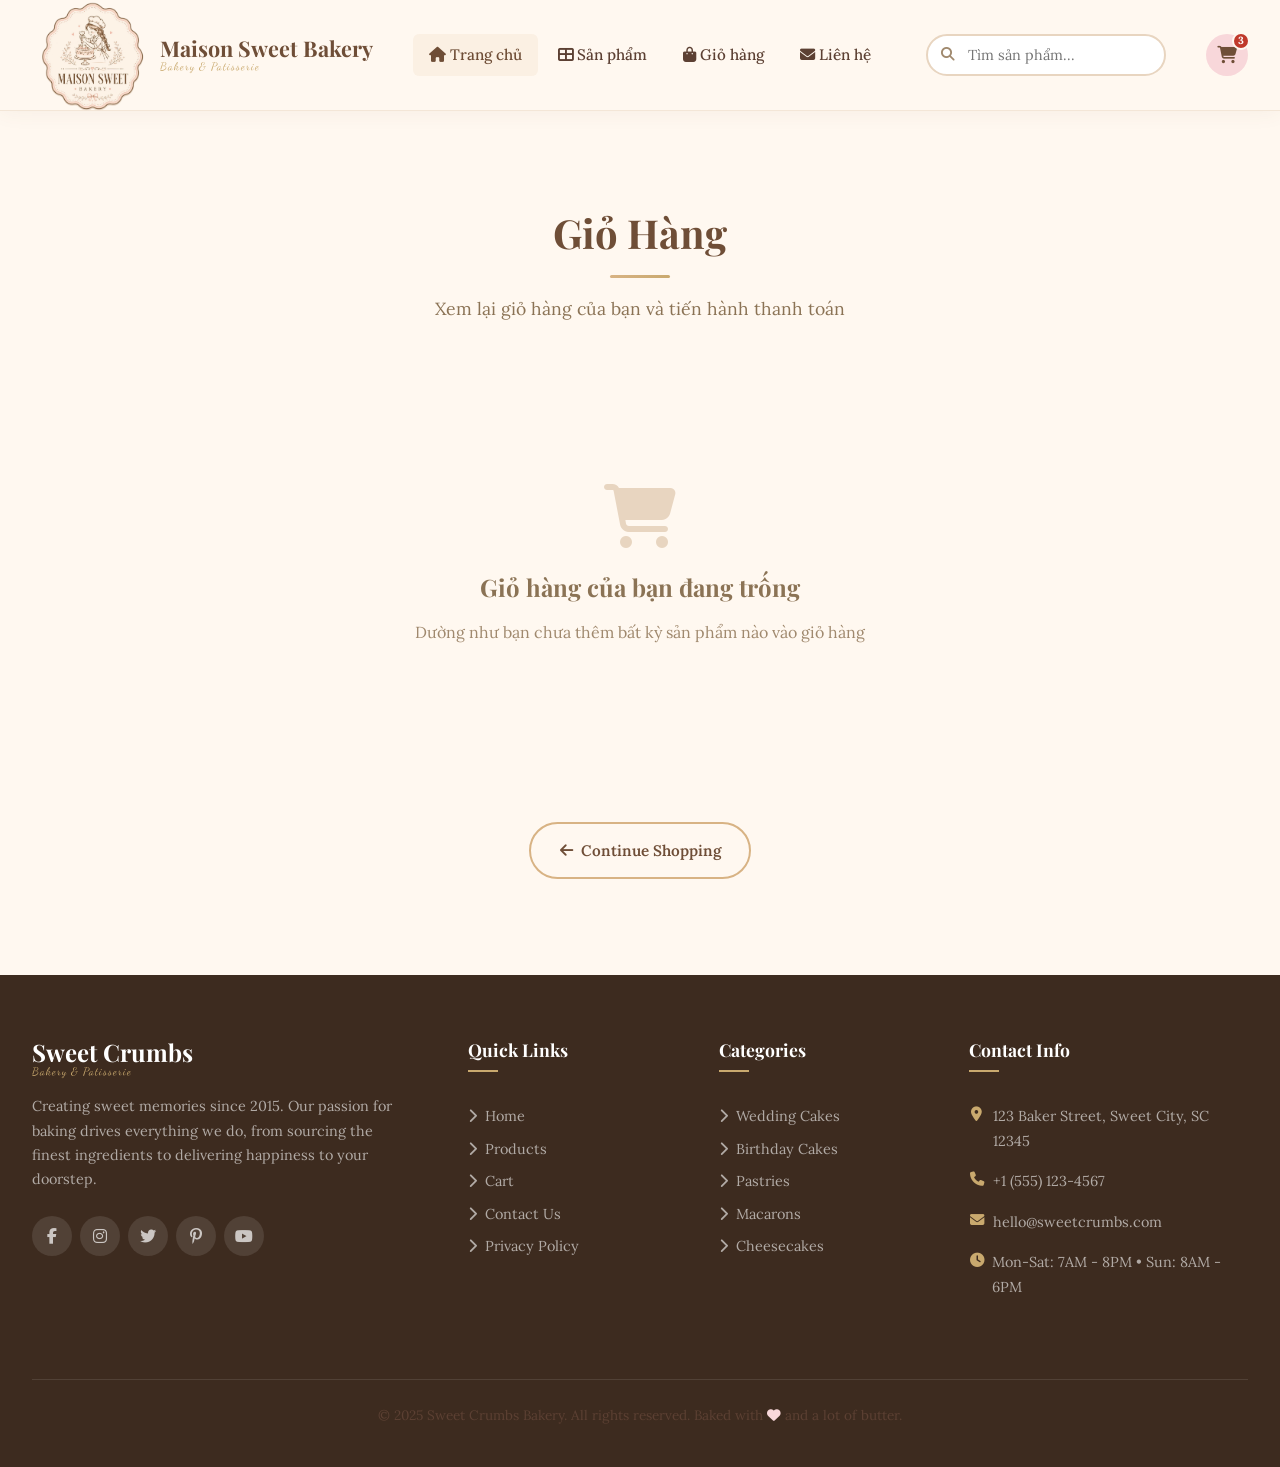
==== commit ee0a20a3: "Summary" ====
--- a/cart.html
+++ b/cart.html
@@ -3,7 +3,7 @@
   <head>
     <meta charset="UTF-8" />
     <meta name="viewport" content="width=device-width, initial-scale=1.0" />
-    <title>Maison Sucrée Bakery - Cart</title>
+    <title>Maison Sweet Bakery - Cart</title>
     <link rel="stylesheet" href="css/style.css" />
     <link rel="stylesheet" href="css/cart.css" />
     <link
@@ -25,7 +25,7 @@
             <img src="images/web_logo_small.png" />
           </div>
           <div class="logo-text">
-            Maison Sucrée Bakery
+            Maison Sweet Bakery
             <small>Bakery &amp; Patisserie</small>
           </div>
         </a>
@@ -67,7 +67,7 @@
           <i class="fas fa-shopping-cart"></i>
           <h3>Giỏ hàng của bạn đang trống</h3>
           <p>Dường như bạn chưa thêm bất kỳ sản phẩm nào vào giỏ hàng</p>
-          <a href="products.html" class="btn btn-primary">
+          <a href="products.html" class="cartBtn--none btn btn-primary">
             <i class="fas fa-shopping-bag"></i> Xem sản phẩm
           </a>
         </div>
--- a/css/cart.css
+++ b/css/cart.css
@@ -95,3 +95,7 @@
 .cart-summary {
   margin-top: 20px;
 }
+
+.cartBtn--none {
+  display: none;
+}
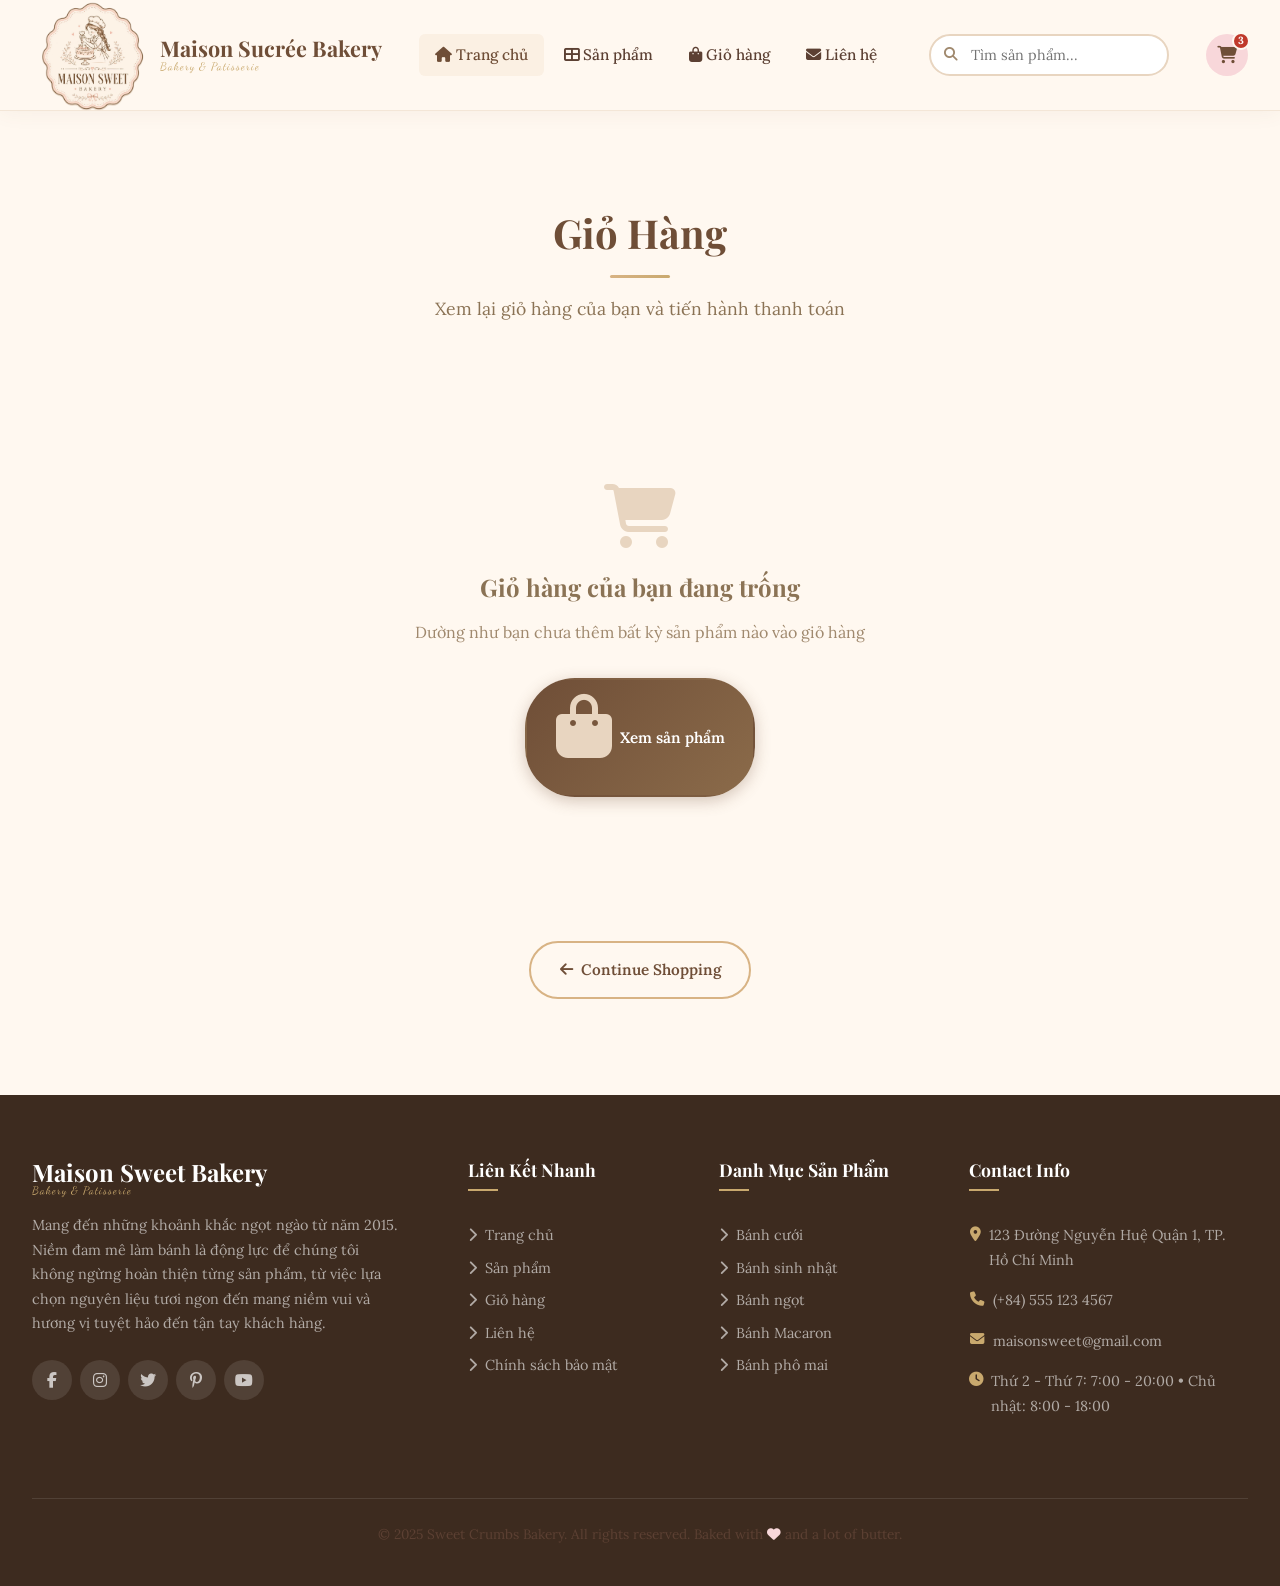
==== commit e52efed0: "sub + products_data" ====
--- a/cart.html
+++ b/cart.html
@@ -3,7 +3,7 @@
   <head>
     <meta charset="UTF-8" />
     <meta name="viewport" content="width=device-width, initial-scale=1.0" />
-    <title>Maison Sweet Bakery - Cart</title>
+    <title>Maison Sucrée Bakery - Cart</title>
     <link rel="stylesheet" href="css/style.css" />
     <link rel="stylesheet" href="css/cart.css" />
     <link
@@ -25,7 +25,7 @@
             <img src="images/web_logo_small.png" />
           </div>
           <div class="logo-text">
-            Maison Sweet Bakery
+            Maison Sucrée Bakery
             <small>Bakery &amp; Patisserie</small>
           </div>
         </a>
@@ -67,7 +67,7 @@
           <i class="fas fa-shopping-cart"></i>
           <h3>Giỏ hàng của bạn đang trống</h3>
           <p>Dường như bạn chưa thêm bất kỳ sản phẩm nào vào giỏ hàng</p>
-          <a href="products.html" class="cartBtn--none btn btn-primary">
+          <a href="products.html" class="btn btn-primary">
             <i class="fas fa-shopping-bag"></i> Xem sản phẩm
           </a>
         </div>
@@ -110,124 +110,57 @@
 
     <!-- ========== FOOTER ========== -->
     <footer class="footer">
-      <div class="container">
-        <div class="footer-grid">
-          <div class="footer-brand">
-            <div class="logo-text">
-              Sweet Crumbs
-              <small>Bakery &amp; Patisserie</small>
+        <div class="container">
+            <div class="footer-grid">
+                <div class="footer-brand">
+                    <div class="logo-text">
+                        Maison Sweet Bakery
+                        <small>Bakery &amp; Patisserie</small>
+                    </div>
+                    <p>Mang đến những khoảnh khắc ngọt ngào từ năm 2015.
+Niềm đam mê làm bánh là động lực để chúng tôi không ngừng hoàn thiện từng sản phẩm, từ việc lựa chọn nguyên liệu tươi ngon đến mang niềm vui và hương vị tuyệt hảo đến tận tay khách hàng.</p>
+                    <div class="footer-social">
+                        <a href="#" aria-label="Facebook"><i class="fab fa-facebook-f"></i></a>
+                        <a href="#" aria-label="Instagram"><i class="fab fa-instagram"></i></a>
+                        <a href="#" aria-label="Twitter"><i class="fab fa-twitter"></i></a>
+                        <a href="#" aria-label="Pinterest"><i class="fab fa-pinterest-p"></i></a>
+                        <a href="#" aria-label="YouTube"><i class="fab fa-youtube"></i></a>
+                    </div>
+                </div>
+                <div>
+                    <h4>Liên Kết Nhanh</h4>
+                    <ul class="footer-links">
+                        <li><a href="index.html"><i class="fas fa-chevron-right"></i>Trang chủ</a></li>
+                        <li><a href="products.html"><i class="fas fa-chevron-right"></i> Sản phẩm</a></li>
+                        <li><a href="cart.html"><i class="fas fa-chevron-right"></i> Giỏ hàng</a></li>
+                        <li><a href="contact.html"><i class="fas fa-chevron-right"></i> Liên hệ</a></li>
+                        <li><a href="policy.html"><i class="fas fa-chevron-right"></i> Chính sách bảo mật</a></li>
+                    </ul>
+                </div>
+                <div>
+                    <h4>Danh Mục Sản Phẩm</h4>
+                    <ul class="footer-links">
+                        <li><a href="products.html"><i class="fas fa-chevron-right"></i> Bánh cưới</a></li>
+                        <li><a href="products.html"><i class="fas fa-chevron-right"></i> Bánh sinh nhật</a></li>
+                        <li><a href="products.html"><i class="fas fa-chevron-right"></i> Bánh ngọt</a></li>
+                        <li><a href="products.html"><i class="fas fa-chevron-right"></i> Bánh Macaron</a></li>
+                        <li><a href="products.html"><i class="fas fa-chevron-right"></i> Bánh phô mai</a></li>
+                    </ul>
+                </div>
+                <div>
+                    <h4>Contact Info</h4>
+                    <ul class="footer-contact">
+                        <li><i class="fas fa-map-marker-alt"></i> 123 Đường Nguyễn Huệ Quận 1, TP. Hồ Chí Minh</li>
+                        <li><i class="fas fa-phone"></i> (+84) 555 123 4567</li>
+                        <li><i class="fas fa-envelope"></i> maisonsweet@gmail.com</li>
+                        <li><i class="fas fa-clock"></i> Thứ 2 - Thứ 7: 7:00 - 20:00 &bull; Chủ nhật: 8:00 - 18:00</li>
+                    </ul>
+                </div>
             </div>
-            <p>
-              Creating sweet memories since 2015. Our passion for baking drives
-              everything we do, from sourcing the finest ingredients to
-              delivering happiness to your doorstep.
-            </p>
-            <div class="footer-social">
-              <a href="#" aria-label="Facebook"
-                ><i class="fab fa-facebook-f"></i
-              ></a>
-              <a href="#" aria-label="Instagram"
-                ><i class="fab fa-instagram"></i
-              ></a>
-              <a href="#" aria-label="Twitter"
-                ><i class="fab fa-twitter"></i
-              ></a>
-              <a href="#" aria-label="Pinterest"
-                ><i class="fab fa-pinterest-p"></i
-              ></a>
-              <a href="#" aria-label="YouTube"
-                ><i class="fab fa-youtube"></i
-              ></a>
+            <div class="footer-bottom">
+                <p>&copy; 2025 Sweet Crumbs Bakery. All rights reserved. Baked with <i class="fas fa-heart" style="color: var(--color-light-pink);"></i> and a lot of butter.</p>
             </div>
-          </div>
-
-          <div>
-            <h4>Quick Links</h4>
-            <ul class="footer-links">
-              <li>
-                <a href="index.html"
-                  ><i class="fas fa-chevron-right"></i> Home</a
-                >
-              </li>
-              <li>
-                <a href="products.html"
-                  ><i class="fas fa-chevron-right"></i> Products</a
-                >
-              </li>
-              <li>
-                <a href="cart.html"
-                  ><i class="fas fa-chevron-right"></i> Cart</a
-                >
-              </li>
-              <li>
-                <a href="contact.html"
-                  ><i class="fas fa-chevron-right"></i> Contact Us</a
-                >
-              </li>
-              <li>
-                <a href="policy.html"
-                  ><i class="fas fa-chevron-right"></i> Privacy Policy</a
-                >
-              </li>
-            </ul>
-          </div>
-
-          <div>
-            <h4>Categories</h4>
-            <ul class="footer-links">
-              <li>
-                <a href="products.html"
-                  ><i class="fas fa-chevron-right"></i> Wedding Cakes</a
-                >
-              </li>
-              <li>
-                <a href="products.html"
-                  ><i class="fas fa-chevron-right"></i> Birthday Cakes</a
-                >
-              </li>
-              <li>
-                <a href="products.html"
-                  ><i class="fas fa-chevron-right"></i> Pastries</a
-                >
-              </li>
-              <li>
-                <a href="products.html"
-                  ><i class="fas fa-chevron-right"></i> Macarons</a
-                >
-              </li>
-              <li>
-                <a href="products.html"
-                  ><i class="fas fa-chevron-right"></i> Cheesecakes</a
-                >
-              </li>
-            </ul>
-          </div>
-
-          <div>
-            <h4>Contact Info</h4>
-            <ul class="footer-contact">
-              <li>
-                <i class="fas fa-map-marker-alt"></i> 123 Baker Street, Sweet
-                City, SC 12345
-              </li>
-              <li><i class="fas fa-phone"></i> +1 (555) 123-4567</li>
-              <li><i class="fas fa-envelope"></i> hello@sweetcrumbs.com</li>
-              <li>
-                <i class="fas fa-clock"></i> Mon-Sat: 7AM - 8PM &bull; Sun: 8AM
-                - 6PM
-              </li>
-            </ul>
-          </div>
         </div>
-
-        <div class="footer-bottom">
-          <p>
-            &copy; 2025 Sweet Crumbs Bakery. All rights reserved. Baked with
-            <i class="fas fa-heart" style="color: var(--color-light-pink)"></i>
-            and a lot of butter.
-          </p>
-        </div>
-      </div>
     </footer>
 
     <!-- NEW Toast Notification -->
--- a/css/style.css
+++ b/css/style.css
@@ -803,80 +803,6 @@
   line-height: 1.7;
 }
 
-/* === Testimonials === */
-.testimonials-section {
-  background: var(--color-white);
-}
-
-.testimonials-grid {
-  display: grid;
-  grid-template-columns: repeat(3, 1fr);
-  gap: var(--space-xl);
-}
-
-.testimonial-card {
-  background: var(--color-cream);
-  padding: var(--space-xl);
-  border-radius: var(--radius-lg);
-  position: relative;
-}
-
-.testimonial-card::before {
-  content: "\201C";
-  font-family: var(--font-heading);
-  font-size: 4rem;
-  color: var(--color-light-brown);
-  opacity: 0.4;
-  position: absolute;
-  top: 0.5rem;
-  left: 1.25rem;
-  line-height: 1;
-}
-
-.testimonial-card p {
-  font-style: italic;
-  color: var(--color-text-light);
-  margin-bottom: var(--space-lg);
-  padding-top: var(--space-lg);
-  line-height: 1.7;
-}
-
-.testimonial-author {
-  display: flex;
-  align-items: center;
-  gap: var(--space-md);
-}
-
-.testimonial-avatar {
-  width: 48px;
-  height: 48px;
-  border-radius: var(--radius-full);
-  background: var(--color-light-pink);
-  display: flex;
-  align-items: center;
-  justify-content: center;
-  color: var(--color-chocolate);
-  font-size: 1.2rem;
-}
-
-.testimonial-author-info strong {
-  display: block;
-  font-size: 0.95rem;
-  color: var(--color-chocolate);
-}
-
-.testimonial-author-info span {
-  font-size: 0.8rem;
-  color: var(--color-text-muted);
-}
-
-.stars {
-  color: var(--color-gold);
-  font-size: 0.85rem;
-  margin-bottom: var(--space-sm);
-  letter-spacing: 2px;
-}
-
 /* === Footer === */
 .footer {
   background: var(--color-dark);
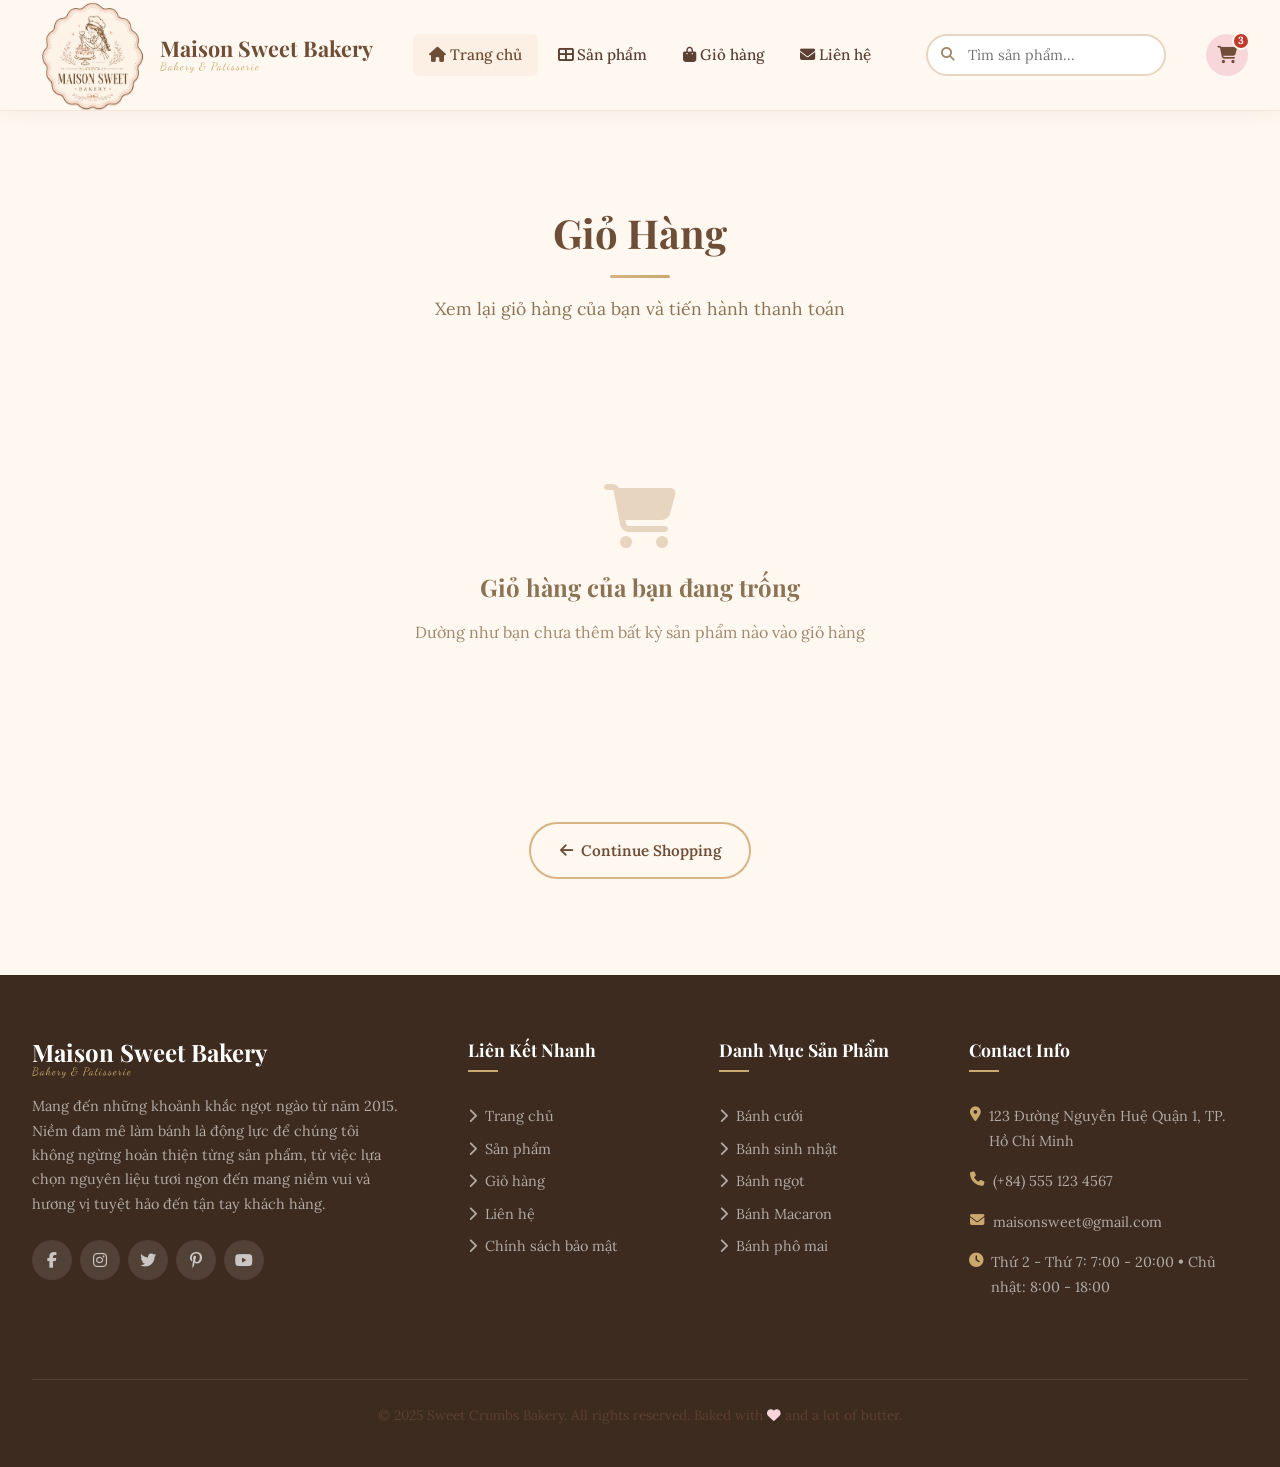
==== commit a5608c3f: "Merge branch 'main' of https://github.com/phongtoquach/thuyet_trinh_online_bakery_web" ====
--- a/cart.html
+++ b/cart.html
@@ -3,7 +3,7 @@
   <head>
     <meta charset="UTF-8" />
     <meta name="viewport" content="width=device-width, initial-scale=1.0" />
-    <title>Maison Sucrée Bakery - Cart</title>
+    <title>Maison Sweet Bakery - Cart</title>
     <link rel="stylesheet" href="css/style.css" />
     <link rel="stylesheet" href="css/cart.css" />
     <link
@@ -25,7 +25,7 @@
             <img src="images/web_logo_small.png" />
           </div>
           <div class="logo-text">
-            Maison Sucrée Bakery
+            Maison Sweet Bakery
             <small>Bakery &amp; Patisserie</small>
           </div>
         </a>
@@ -67,7 +67,7 @@
           <i class="fas fa-shopping-cart"></i>
           <h3>Giỏ hàng của bạn đang trống</h3>
           <p>Dường như bạn chưa thêm bất kỳ sản phẩm nào vào giỏ hàng</p>
-          <a href="products.html" class="btn btn-primary">
+          <a href="products.html" class="cartBtn--none btn btn-primary">
             <i class="fas fa-shopping-bag"></i> Xem sản phẩm
           </a>
         </div>
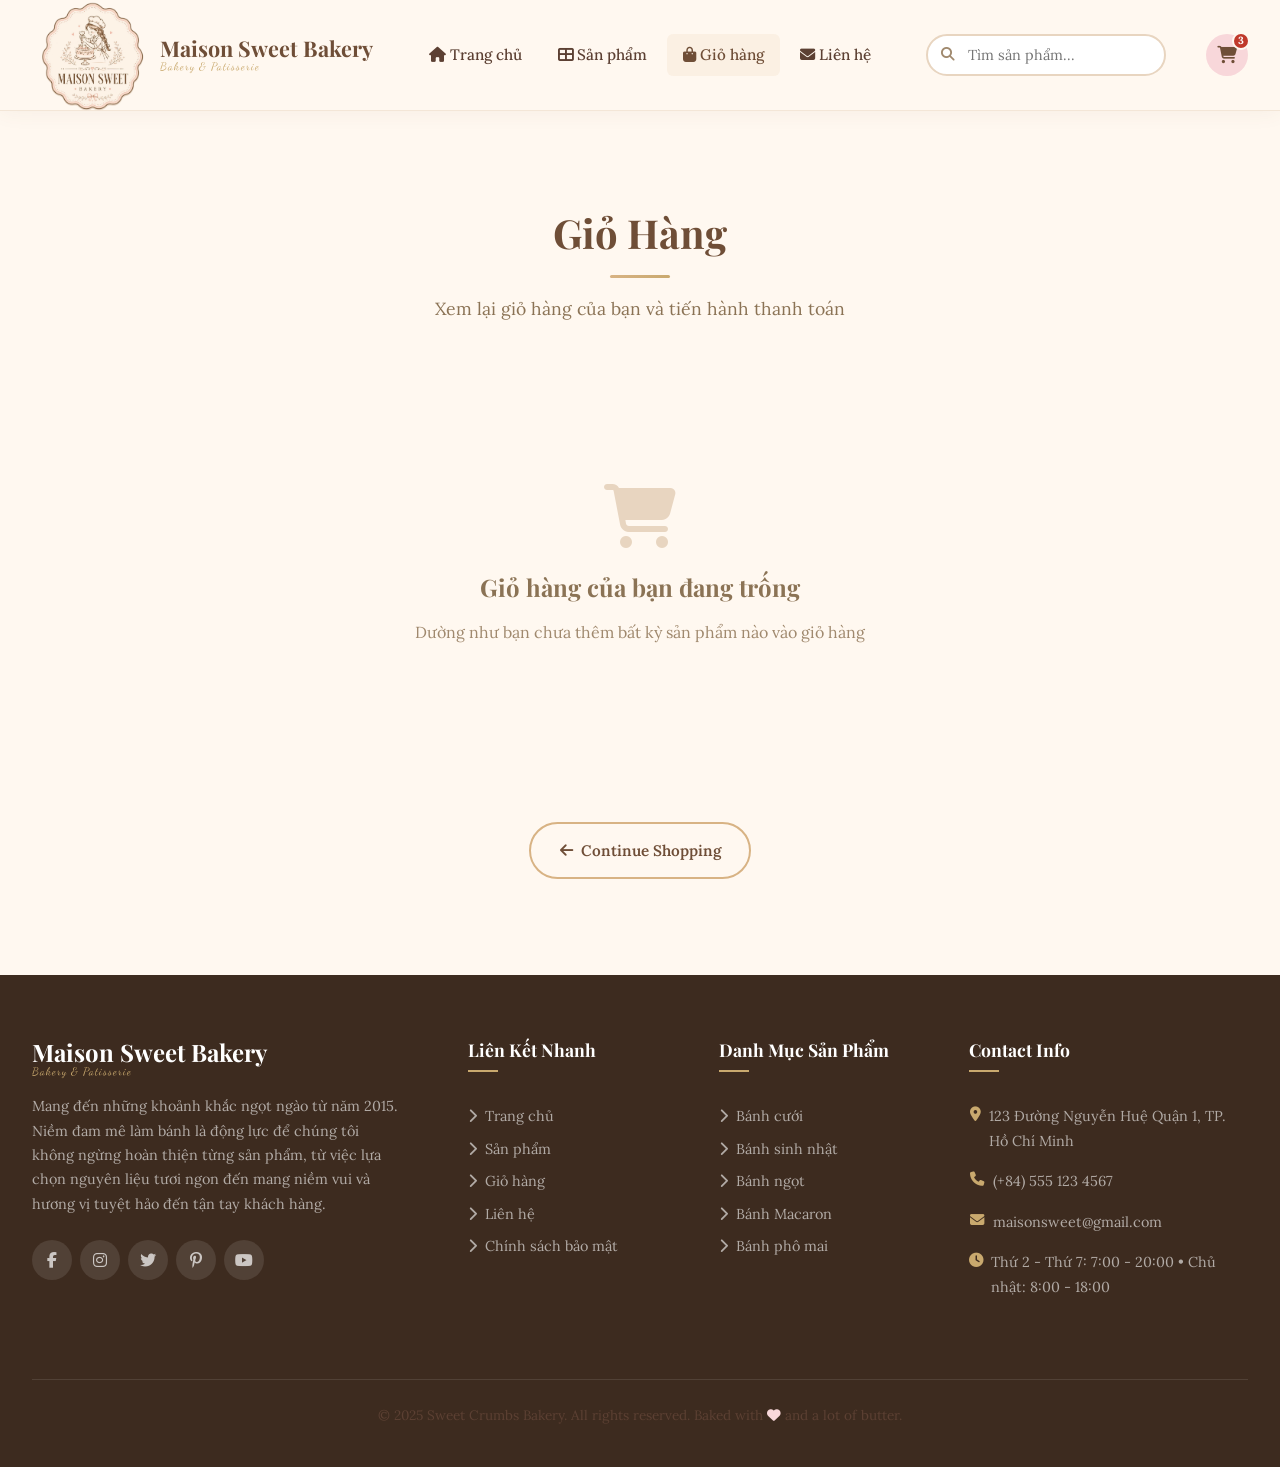
==== commit 26c20bce: "Summary" ====
--- a/cart.html
+++ b/cart.html
@@ -30,13 +30,13 @@
           </div>
         </a>
         <nav class="nav-menu">
-          <a href="index.html" class="nav-link active"
+          <a href="index.html" class="nav-link"
             ><i class="fas fa-home"></i> Trang chủ</a
           >
           <a href="products.html" class="nav-link"
             ><i class="fas fa-th-large"></i> Sản phẩm</a
           >
-          <a href="cart.html" class="nav-link"
+          <a href="cart.html" class="nav-link active"
             ><i class="fas fa-shopping-bag"></i> Giỏ hàng</a
           >
           <a href="contact.html" class="nav-link"
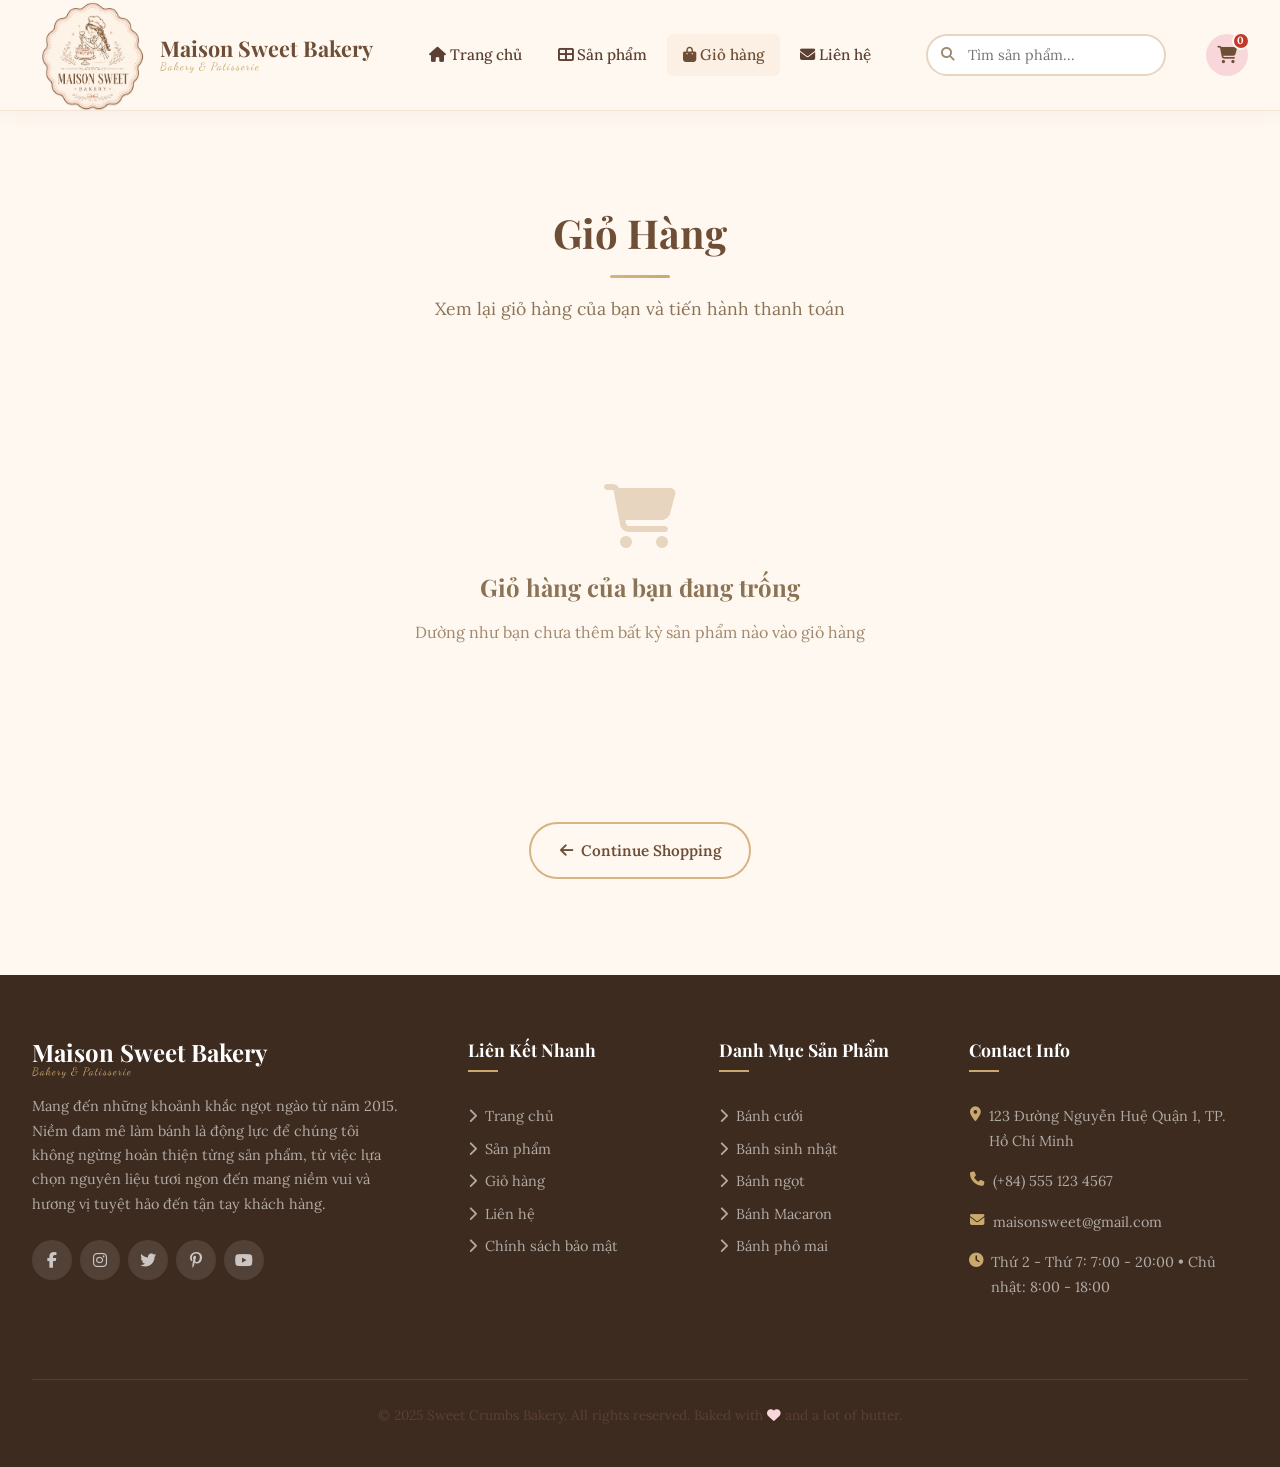
==== commit 450a1cd3: "trang cart : update header cart badge" ====
--- a/cart.html
+++ b/cart.html
@@ -49,7 +49,7 @@
         </div>
         <a href="cart.html" class="cart-icon" id="headerCart">
           <i class="fas fa-shopping-cart"></i>
-          <span class="cart-badge">3</span>
+          <span class="cart-badge" id="headerCartBadgeText"></span>
         </a>
       </div>
     </header>
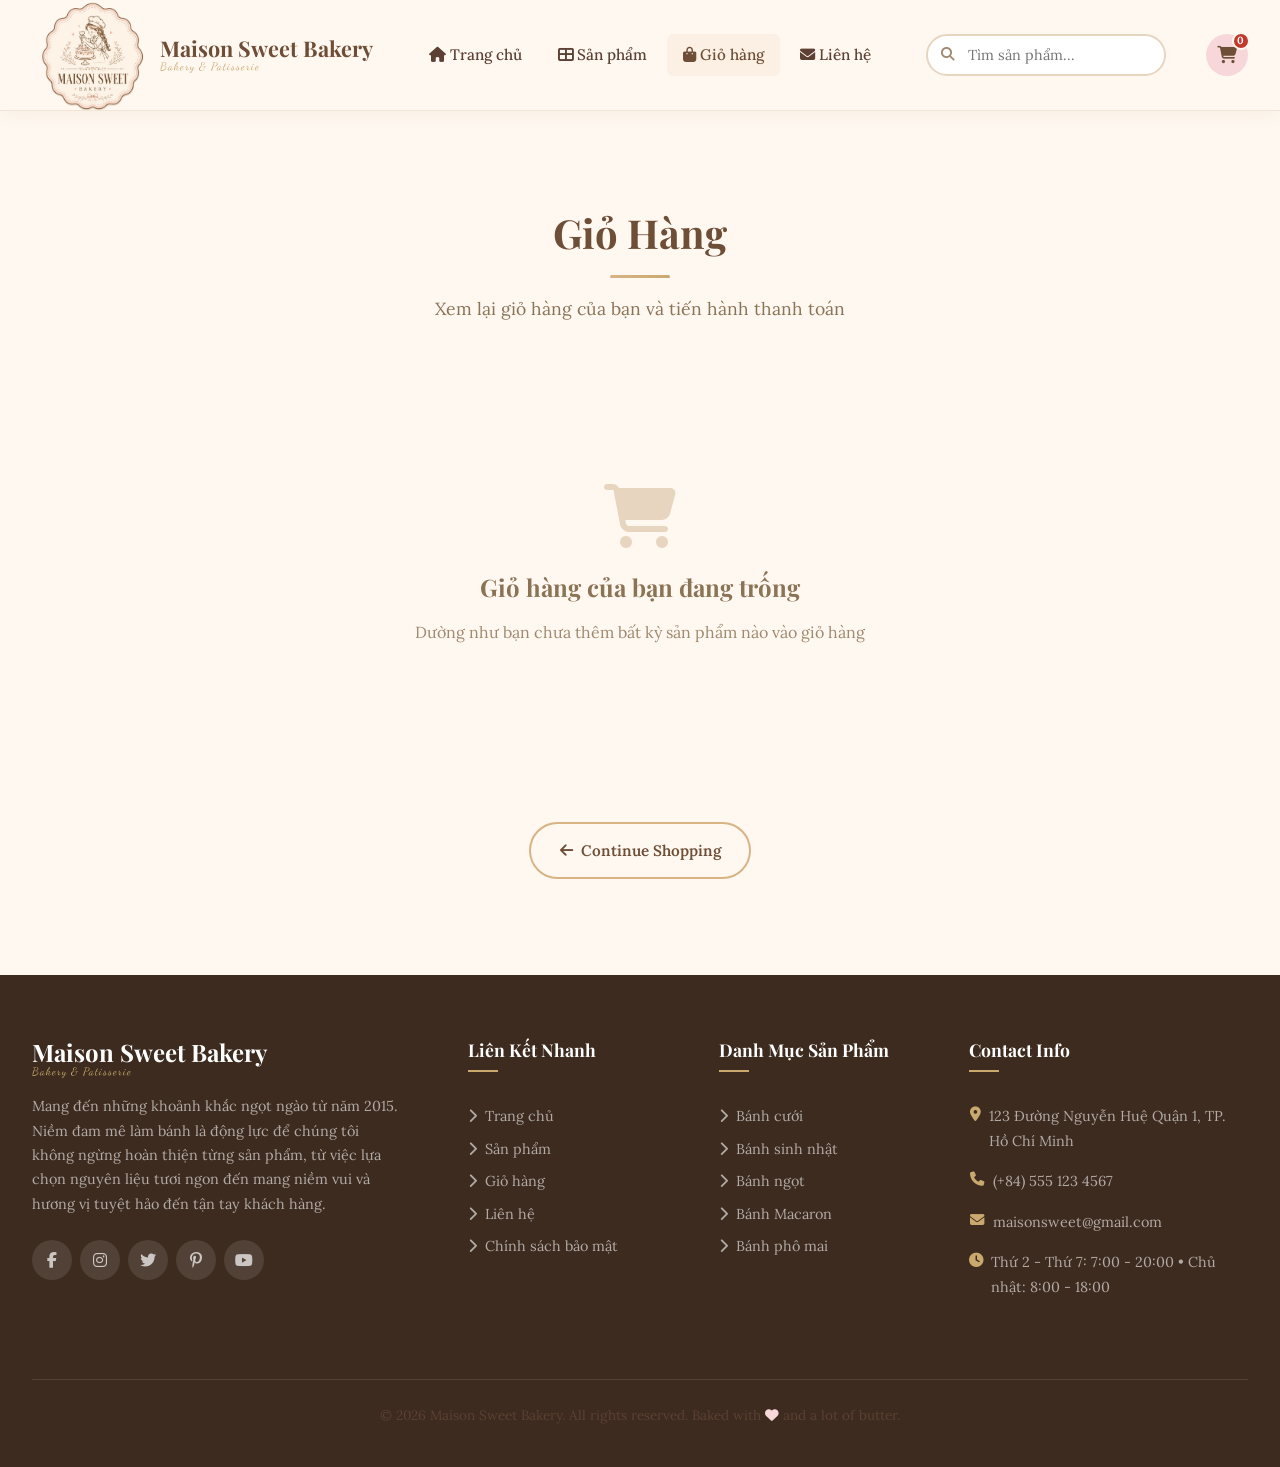
==== commit 06d3c969: "sua page title, footer" ====
--- a/cart.html
+++ b/cart.html
@@ -3,7 +3,7 @@
   <head>
     <meta charset="UTF-8" />
     <meta name="viewport" content="width=device-width, initial-scale=1.0" />
-    <title>Maison Sweet Bakery - Cart</title>
+    <title>Giỏ hàng | Maison Sweet Bakery</title>
     <link rel="stylesheet" href="css/style.css" />
     <link rel="stylesheet" href="css/cart.css" />
     <link
@@ -45,7 +45,7 @@
         </nav>
         <div class="search-box">
           <i class="fas fa-search search-icon"></i>
-          <input type="text" id="homeSearch" placeholder="Tìm sản phẩm..." />
+          <input type="text" id="txtHeaderSearch" placeholder="Tìm sản phẩm...">
         </div>
         <a href="cart.html" class="cart-icon" id="headerCart">
           <i class="fas fa-shopping-cart"></i>
@@ -158,7 +158,7 @@
                 </div>
             </div>
             <div class="footer-bottom">
-                <p>&copy; 2025 Sweet Crumbs Bakery. All rights reserved. Baked with <i class="fas fa-heart" style="color: var(--color-light-pink);"></i> and a lot of butter.</p>
+                <p>&copy; 2026 Maison Sweet Bakery. All rights reserved. Baked with <i class="fas fa-heart" style="color: var(--color-light-pink);"></i> and a lot of butter.</p>
             </div>
         </div>
     </footer>
@@ -181,5 +181,6 @@
 
     <script src="scripts/products_data.js"></script>
     <script src="scripts/cart.js"></script>
+    <script src="scripts/header_search.js"></script>
   </body>
 </html>
